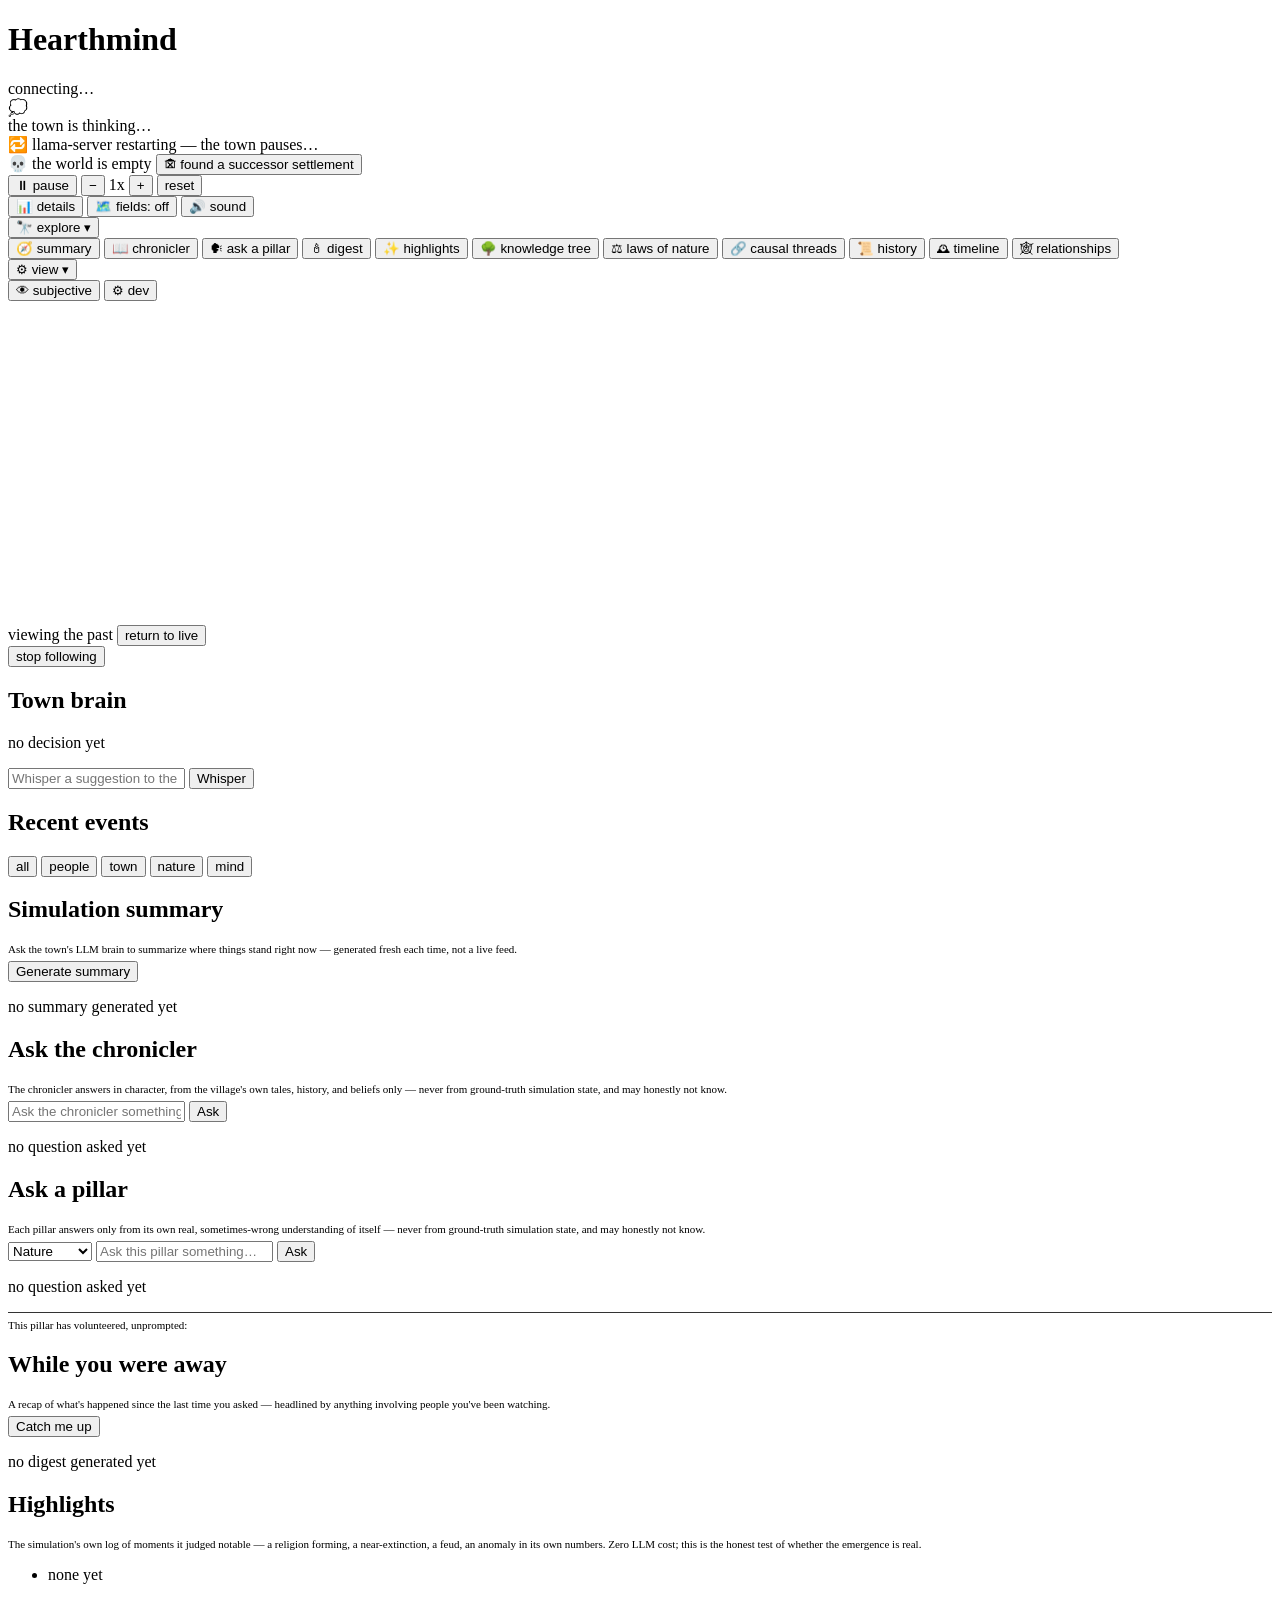
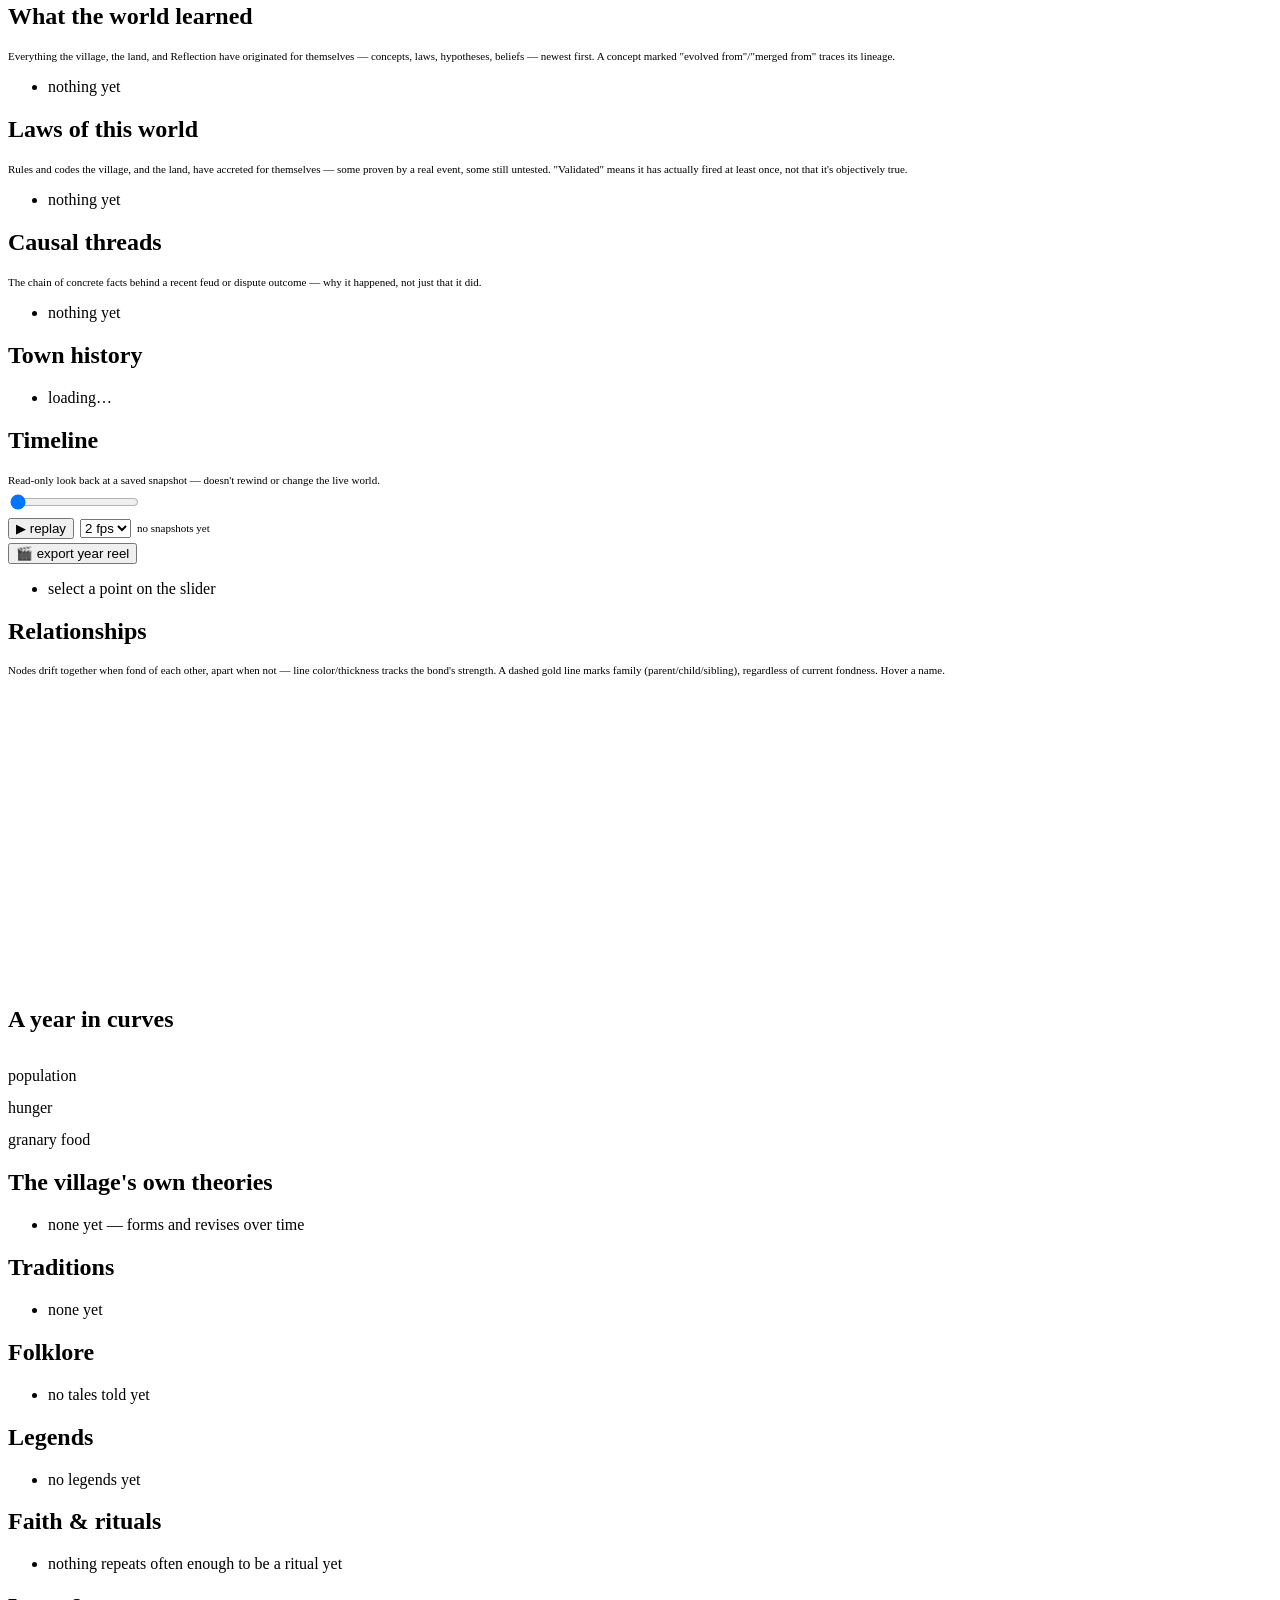
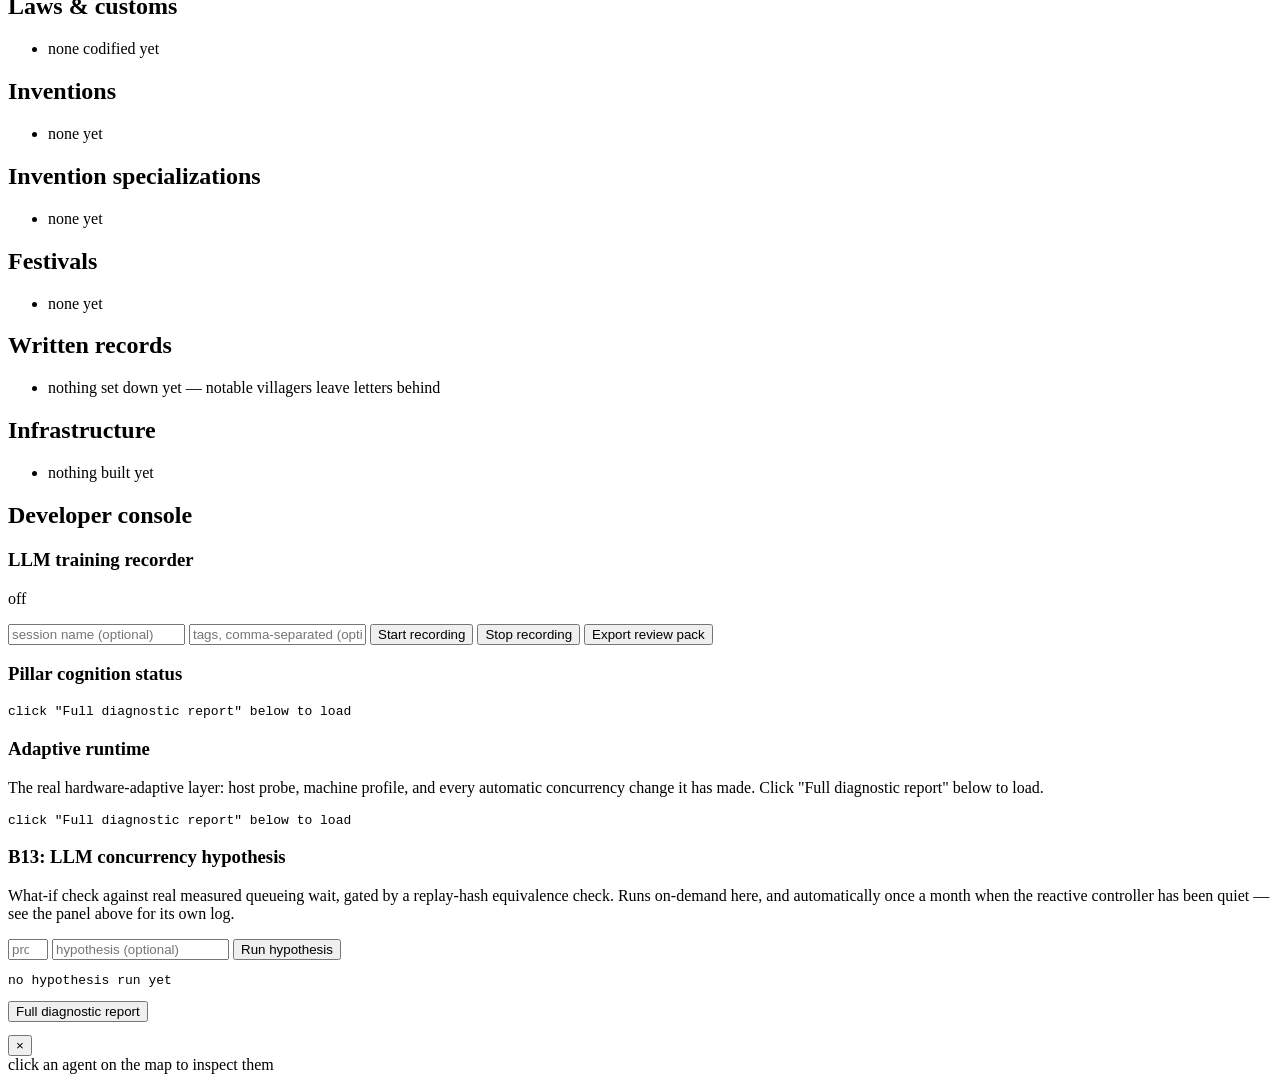
==== hearthmind/interface/static/index.html @ a2138126 "Adaptive Runtime: automatic hypothesis cadence + a real dev-console panel (v1.34.213) Gives Hypothes" ====
<!doctype html>
<html lang="en">
<head>
  <meta charset="utf-8" />
  <title>Hearthmind</title>
  <link rel="stylesheet" href="/static/style.css" />
</head>
<body>
  <header>
    <!-- Two explicit rows (see .header-info/.header-controls): a live
         report caught the header's buttons visibly jumping position
         whenever variable-length text nearby (the weather/wind clause
         in #clock-line, chiefly) changed width — everything used to
         share one flex-wrap flow, so a longer/shorter stat line
         reshuffled where every button after it landed. Text and
         controls are now two independent wrap contexts stacked
         vertically, so a stat's width can never move a button. -->
    <div class="header-info">
      <h1 id="settlement-name">Hearthmind</h1>
      <div id="clock-line" class="muted">connecting…</div>
      <div id="founding-scenario" class="muted hidden"></div>
      <div id="musing-line" class="muted hidden" title="Vision item 3.4, &quot;the world talks to you&quot; — Hearthmind's own reflective intelligence, musing once a day.">💭 <span id="musing-text"></span></div>
      <div id="consciousness-indicator" class="consciousness-indicator hidden" title="The town's LLM-driven minds are behind — ticking has slowed or paused so their decisions land as genuine reasoning instead of being dropped.">
        <span class="consciousness-dot"></span>
        <span id="consciousness-label">the town is thinking…</span>
      </div>
      <div id="llama-restart-indicator" class="consciousness-indicator consciousness-paused hidden" title="llama-server is being restarted to reclaim memory (LLAMA_RESTART_HOURS) — the simulation pauses until it answers again.">
        <span class="consciousness-dot"></span>
        <span>🔁 llama-server restarting — the town pauses…</span>
      </div>
      <div id="extinction-banner" class="consciousness-indicator consciousness-paused hidden" title="The population has fallen to zero. Terrain, roads, ruins, and records all remain — a new people may settle amid them.">
        <span class="consciousness-dot"></span>
        <span>💀 the world is empty</span>
        <button id="found-successor-btn">🏚 found a successor settlement</button>
      </div>
    </div>

    <div class="header-controls">
      <div id="sim-speed-controls" class="sim-speed-controls">
        <button id="sim-pause-toggle" title="Pause/resume the simulation">⏸ pause</button>
        <button id="sim-speed-down" title="Halve simulation speed">−</button>
        <span id="sim-speed-label" class="muted">1x</span>
        <button id="sim-speed-up" title="Double simulation speed">+</button>
        <button id="sim-speed-reset" title="Reset to default speed">reset</button>
      </div>
      <button id="details-toggle" class="dev-toggle" title="Raw stats, culture, and infrastructure detail">📊 details</button>
      <button id="field-overlay-toggle" class="dev-toggle" title="Cycle a live map heatmap: off / soil moisture / soil fertility / population density — real continuous fields the simulation actually maintains, not just numbers in a panel">🗺️ fields: off</button>
      <button id="ambient-audio-toggle" class="dev-toggle" title="Generative ambience keyed to weather, daylight, and the town's hidden state — off by default, click to hear it">🔊 sound</button>

      <div class="header-menu" id="explore-menu">
        <button class="dev-toggle header-menu-trigger" id="explore-menu-trigger" title="Ways to look into the town's story, past, and people">🔭 explore ▾</button>
        <div class="header-menu-list hidden" id="explore-menu-list">
          <button id="summary-toggle" class="dev-toggle" title="LLM-generated summary of the simulation, on demand">🧭 summary</button>
          <button id="chronicler-toggle" class="dev-toggle" title="Ask the village chronicler a question, in character">📖 chronicler</button>
          <button id="pillar-chat-toggle" class="dev-toggle" title="Ask any of the five cognitive pillars what it believes, fears, or plans">🗣 ask a pillar</button>
          <button id="digest-toggle" class="dev-toggle" title="A recap of what happened since you last looked">🕯 digest</button>
          <button id="highlights-toggle" class="dev-toggle" title="The simulation's own log of its most notable emergent moments">✨ highlights</button>
          <button id="knowledge-tree-toggle" class="dev-toggle" title="Everything the world has originated for itself — concepts, laws, hypotheses, beliefs — with lineage">🌳 knowledge tree</button>
          <button id="laws-toggle" class="dev-toggle" title="The world's own discovered laws — some validated by real events, some still untested">⚖ laws of nature</button>
          <button id="causal-threads-toggle" class="dev-toggle" title="Click a feud, see the chain that made it">🔗 causal threads</button>
          <button id="history-toggle" class="dev-toggle" title="Summarized town history">📜 history</button>
          <button id="timeline-toggle" class="dev-toggle" title="Scrub through past snapshots">🕰 timeline</button>
          <button id="relationship-toggle" class="dev-toggle" title="Interactive relationship graph">🕸 relationships</button>
        </div>
      </div>

      <div class="header-menu" id="view-menu">
        <button class="dev-toggle header-menu-trigger" id="view-menu-trigger" title="Display and developer options">⚙ view ▾</button>
        <div class="header-menu-list hidden" id="view-menu-list">
          <button id="subjective-map-toggle" class="dev-toggle" title="View the map through the village's own eyes — folk names, reputation, folklore">👁 subjective</button>
          <button id="dev-toggle" class="dev-toggle" title="Developer console: raw diagnostics/telemetry">⚙ dev</button>
        </div>
      </div>
    </div>
  </header>

  <main>
    <section id="map-panel">
      <canvas id="map-canvas"></canvas>
      <canvas id="field-canvas"></canvas>
      <canvas id="weather-canvas"></canvas>
      <div id="season-vignette"></div>
      <div id="tooltip" class="tooltip hidden"></div>
      <ul id="consequences-strip" class="hidden"></ul>
      <canvas id="minimap" width="150" height="150" title="Click to jump; scroll the map to zoom, drag to pan"></canvas>
      <div id="field-legend" class="hidden">
        <div id="field-legend-title"></div>
        <div id="field-legend-bar"></div>
        <div id="field-legend-labels">
          <span id="field-legend-min"></span>
          <span id="field-legend-max"></span>
        </div>
        <div id="field-legend-peak" class="hidden"></div>
        <div id="field-legend-threshold" class="hidden"></div>
      </div>
      <div id="ghost-banner" class="hidden">
        <span id="ghost-banner-label">viewing the past</span>
        <button id="ghost-return">return to live</button>
      </div>
      <div id="follow-banner" class="hidden">
        <span id="follow-banner-label"></span>
        <button id="follow-stop">stop following</button>
      </div>
    </section>

    <aside id="sidebar">
      <!-- Primary, always-on: the two panels the Observatory UI direction names
           explicitly for "understanding the world" — everything else (raw
           stats, culture lists, infrastructure detail) lives behind the
           "📊 details" toggle below, reachable but not the first thing shown. -->
      <div class="panel">
        <h2>Town brain</h2>
        <div id="town-brain-priority" class="muted">no decision yet</div>
        <div id="narrative-theme" class="muted hidden"></div>
        <div id="settlement-lexicon" class="muted hidden"></div>
        <ul id="town-brain-monologue" class="muted hidden"></ul>
        <form id="whisper-form">
          <input id="whisper-input" type="text" maxlength="200" placeholder="Whisper a suggestion to the village…" />
          <button type="submit">Whisper</button>
        </form>
        <span id="whisper-status" class="muted"></span>
        <div id="pending-whispers" class="muted hidden"></div>
      </div>

      <div class="panel" id="subjective-summary-panel" style="display:none;">
        <h2 id="subjective-summary-title">The village's own view</h2>
        <div id="subjective-belief-digest" class="muted"></div>
        <div id="subjective-culture-digest" class="muted"></div>
        <div id="subjective-place-names" class="muted"></div>
      </div>

      <div class="panel">
        <h2>Recent events</h2>
        <div id="event-filter-chips">
          <button class="event-chip active" data-group="all">all</button>
          <button class="event-chip" data-group="people">people</button>
          <button class="event-chip" data-group="town">town</button>
          <button class="event-chip" data-group="nature">nature</button>
          <button class="event-chip" data-group="mind">mind</button>
        </div>
        <ul id="event-log"></ul>
      </div>

      <div class="panel hidden" id="summary-panel">
        <h2>Simulation summary</h2>
        <div class="muted" style="font-size:11px; margin-bottom:6px;">
          Ask the town's LLM brain to summarize where things stand right now — generated fresh each time, not a live feed.
        </div>
        <button id="summary-generate">Generate summary</button>
        <span id="summary-status" class="muted"></span>
        <p id="summary-text" class="muted">no summary generated yet</p>
      </div>

      <div class="panel hidden" id="chronicler-panel">
        <h2>Ask the chronicler</h2>
        <div class="muted" style="font-size:11px; margin-bottom:6px;">
          The chronicler answers in character, from the village's own tales, history, and beliefs only — never
          from ground-truth simulation state, and may honestly not know.
        </div>
        <form id="chronicler-form">
          <input id="chronicler-input" type="text" maxlength="300" placeholder="Ask the chronicler something…" />
          <button type="submit">Ask</button>
        </form>
        <span id="chronicler-status" class="muted"></span>
        <p id="chronicler-question-echo" class="muted hidden"></p>
        <p id="chronicler-answer" class="muted">no question asked yet</p>
      </div>

      <div class="panel hidden" id="pillar-chat-panel">
        <h2>Ask a pillar</h2>
        <div class="muted" style="font-size:11px; margin-bottom:6px;">
          Each pillar answers only from its own real, sometimes-wrong understanding of itself — never from
          ground-truth simulation state, and may honestly not know.
        </div>
        <form id="pillar-chat-form">
          <select id="pillar-chat-select">
            <option value="nature">Nature</option>
            <option value="village">Village</option>
            <option value="humans">Humans</option>
            <option value="innovation">Innovation</option>
            <option value="reflection">Reflection</option>
          </select>
          <input id="pillar-chat-input" type="text" maxlength="300" placeholder="Ask this pillar something…" />
          <button type="submit">Ask</button>
        </form>
        <span id="pillar-chat-status" class="muted"></span>
        <p id="pillar-chat-question-echo" class="muted hidden"></p>
        <p id="pillar-chat-answer" class="muted">no question asked yet</p>
        <div id="pillar-chat-initiated" class="hidden" style="margin-top:8px; border-top:1px solid var(--border, #333); padding-top:6px;">
          <div class="muted" style="font-size:11px;">This pillar has volunteered, unprompted:</div>
          <p id="pillar-chat-initiated-text" class="muted"></p>
        </div>
      </div>

      <div class="panel hidden" id="digest-panel">
        <h2>While you were away</h2>
        <div class="muted" style="font-size:11px; margin-bottom:6px;">
          A recap of what's happened since the last time you asked — headlined by anything involving people
          you've been watching.
        </div>
        <button id="digest-generate">Catch me up</button>
        <span id="digest-status" class="muted"></span>
        <p id="digest-text" class="muted">no digest generated yet</p>
        <ul id="digest-highlights" class="muted hidden"></ul>
      </div>

      <div class="panel hidden" id="highlights-panel">
        <h2>Highlights</h2>
        <div class="muted" style="font-size:11px; margin-bottom:6px;">
          The simulation's own log of moments it judged notable — a religion forming, a near-extinction, a
          feud, an anomaly in its own numbers. Zero LLM cost; this is the honest test of whether the
          emergence is real.
        </div>
        <ul id="highlights-list" class="muted"><li>none yet</li></ul>
      </div>

      <div class="panel hidden" id="knowledge-tree-panel">
        <h2>What the world learned</h2>
        <div class="muted" style="font-size:11px; margin-bottom:6px;">
          Everything the village, the land, and Reflection have originated for themselves — concepts, laws,
          hypotheses, beliefs — newest first. A concept marked "evolved from"/"merged from" traces its lineage.
        </div>
        <ul id="knowledge-tree-list" class="muted"><li>nothing yet</li></ul>
      </div>

      <div class="panel hidden" id="laws-panel">
        <h2>Laws of this world</h2>
        <div class="muted" style="font-size:11px; margin-bottom:6px;">
          Rules and codes the village, and the land, have accreted for themselves — some proven by a real
          event, some still untested. "Validated" means it has actually fired at least once, not that it's
          objectively true.
        </div>
        <ul id="laws-list" class="muted"><li>nothing yet</li></ul>
      </div>

      <div class="panel hidden" id="causal-threads-panel">
        <h2>Causal threads</h2>
        <div class="muted" style="font-size:11px; margin-bottom:6px;">
          The chain of concrete facts behind a recent feud or dispute outcome — why it happened, not just
          that it did.
        </div>
        <ul id="causal-threads-list" class="muted"><li>nothing yet</li></ul>
      </div>

      <div class="panel hidden" id="history-panel">
        <h2>Town history</h2>
        <ul id="history-list" class="muted"><li>loading…</li></ul>
      </div>

      <div class="panel hidden" id="timeline-panel">
        <h2>Timeline</h2>
        <div class="muted" style="font-size:11px; margin-bottom:6px;">
          Read-only look back at a saved snapshot — doesn't rewind or change the live world.
        </div>
        <input type="range" id="timeline-slider" min="0" max="0" value="0" step="1" />
        <div style="display:flex; align-items:center; gap:6px; margin:4px 0;">
          <button id="timeline-play" class="dev-toggle" title="Play the saved snapshots in order — the map replays the world's real past">▶ replay</button>
          <select id="timeline-speed" title="Replay speed (snapshots per second)">
            <option value="1">1 fps</option>
            <option value="2" selected>2 fps</option>
            <option value="4">4 fps</option>
          </select>
          <div id="timeline-label" class="muted" style="font-size:11px;">no snapshots yet</div>
        </div>
        <div style="display:flex; align-items:center; gap:6px; margin:4px 0;">
          <button id="timeline-export" class="dev-toggle" title="Record the replay from here to the end as a downloadable video">🎬 export year reel</button>
          <span id="timeline-export-status" class="muted" style="font-size:11px;"></span>
        </div>
        <ul id="timeline-summary" class="muted"><li>select a point on the slider</li></ul>
      </div>

      <div class="panel hidden" id="relationship-panel">
        <h2>Relationships</h2>
        <div class="muted" style="font-size:11px; margin-bottom:6px;">
          Nodes drift together when fond of each other, apart when not — line color/thickness tracks the bond's strength. A dashed gold line marks family (parent/child/sibling), regardless of current fondness. Hover a name.
        </div>
        <div id="relationship-graph-wrap">
          <canvas id="relationship-canvas" width="360" height="300"></canvas>
          <div id="relationship-tooltip" class="tooltip hidden"></div>
        </div>
      </div>

      <div id="details-panel" class="hidden">
        <div class="panel" id="sparkline-panel">
          <h2>A year in curves</h2>
          <div class="sparkline-row"><span class="sparkline-label">population</span><canvas class="sparkline" id="spark-population" width="180" height="28"></canvas><span class="sparkline-value" id="spark-population-value"></span></div>
          <div class="sparkline-row"><span class="sparkline-label">hunger</span><canvas class="sparkline" id="spark-hunger" width="180" height="28"></canvas><span class="sparkline-value" id="spark-hunger-value"></span></div>
          <div class="sparkline-row"><span class="sparkline-label">granary food</span><canvas class="sparkline" id="spark-granary" width="180" height="28"></canvas><span class="sparkline-value" id="spark-granary-value"></span></div>
        </div>

        <div id="settlement-chips" class="hidden"></div>

        <div class="stat-grid" id="stat-grid"></div>
        <div id="stat-tooltip" class="tooltip hidden"></div>

        <div class="panel">
          <h2>The village's own theories</h2>
          <div id="belief-digest" class="muted hidden"></div>
          <ul id="beliefs-list" class="muted">
            <li>none yet — forms and revises over time</li>
          </ul>
        </div>

        <div class="panel">
          <h2>Traditions</h2>
          <div id="culture-digest" class="muted hidden"></div>
          <ul id="traditions-list" class="muted">
            <li>none yet</li>
          </ul>
        </div>

        <div class="panel">
          <h2>Folklore</h2>
          <ul id="folklore-list" class="muted">
            <li>no tales told yet</li>
          </ul>
        </div>

        <div class="panel">
          <h2>Legends</h2>
          <ul id="legends-list" class="muted">
            <li>no legends yet</li>
          </ul>
        </div>

        <div class="panel">
          <h2>Faith &amp; rituals</h2>
          <div id="religion-summary" class="muted"></div>
          <ul id="rituals-list" class="muted">
            <li>nothing repeats often enough to be a ritual yet</li>
          </ul>
        </div>

        <div class="panel">
          <h2>Laws &amp; customs</h2>
          <ul id="laws-list" class="muted">
            <li>none codified yet</li>
          </ul>
        </div>

        <div class="panel">
          <h2>Inventions</h2>
          <ul id="inventions-list" class="muted">
            <li>none yet</li>
          </ul>
        </div>

        <div class="panel">
          <h2>Invention specializations</h2>
          <ul id="invention-specializations" class="muted">
            <li>none yet</li>
          </ul>
        </div>

        <div class="panel">
          <h2>Festivals</h2>
          <ul id="festivals-list" class="muted">
            <li>none yet</li>
          </ul>
        </div>

        <div class="panel">
          <h2>Written records</h2>
          <ul id="records-list" class="muted">
            <li>nothing set down yet — notable villagers leave letters behind</li>
          </ul>
        </div>

        <div class="panel">
          <h2>Infrastructure</h2>
          <ul id="infrastructure-list" class="muted">
            <li>nothing built yet</li>
          </ul>
        </div>
      </div>

      <div class="panel hidden" id="dev-console">
        <h2>Developer console</h2>

        <div id="recorder-panel">
          <h3>LLM training recorder</h3>
          <p class="muted" id="recorder-status">off</p>
          <div id="recorder-controls">
            <input id="recorder-session-name" type="text" placeholder="session name (optional)" />
            <input id="recorder-session-tags" type="text" placeholder="tags, comma-separated (optional)" />
            <button id="recorder-start-btn">Start recording</button>
            <button id="recorder-stop-btn">Stop recording</button>
            <button id="recorder-export-btn">Export review pack</button>
          </div>
        </div>

        <div id="pillar-cognition-panel">
          <h3>Pillar cognition status</h3>
          <pre id="pillar-cognition-content" class="muted">click "Full diagnostic report" below to load</pre>
        </div>

        <div id="adaptive-runtime-panel">
          <h3>Adaptive runtime</h3>
          <p class="muted">The real hardware-adaptive layer: host probe, machine profile, and every automatic concurrency change it has made. Click "Full diagnostic report" below to load.</p>
          <pre id="adaptive-runtime-content" class="muted">click "Full diagnostic report" below to load</pre>
        </div>

        <div id="concurrency-hypothesis-panel">
          <h3>B13: LLM concurrency hypothesis</h3>
          <p class="muted">What-if check against real measured queueing wait, gated by a replay-hash equivalence check. Runs on-demand here, and automatically once a month when the reactive controller has been quiet — see the panel above for its own log.</p>
          <div id="concurrency-hypothesis-controls">
            <input id="concurrency-hypothesis-value" type="number" min="1" max="8" placeholder="proposed llm_max_concurrent" />
            <input id="concurrency-hypothesis-text" type="text" placeholder="hypothesis (optional)" />
            <button id="concurrency-hypothesis-run-btn">Run hypothesis</button>
          </div>
          <pre id="concurrency-hypothesis-status" class="muted">no hypothesis run yet</pre>
        </div>

        <button id="dev-full-report">Full diagnostic report</button>
        <span id="dev-report-status" class="muted"></span>
        <pre id="dev-console-content"></pre>
      </div>
    </aside>
  </main>

  <div id="npc-inspector-backdrop" class="hidden">
    <div id="npc-inspector">
      <button id="npc-inspector-close" title="Close">&times;</button>
      <div id="npc-inspector-content">click an agent on the map to inspect them</div>
    </div>
  </div>

  <script src="/static/app.js"></script>
</body>
</html>
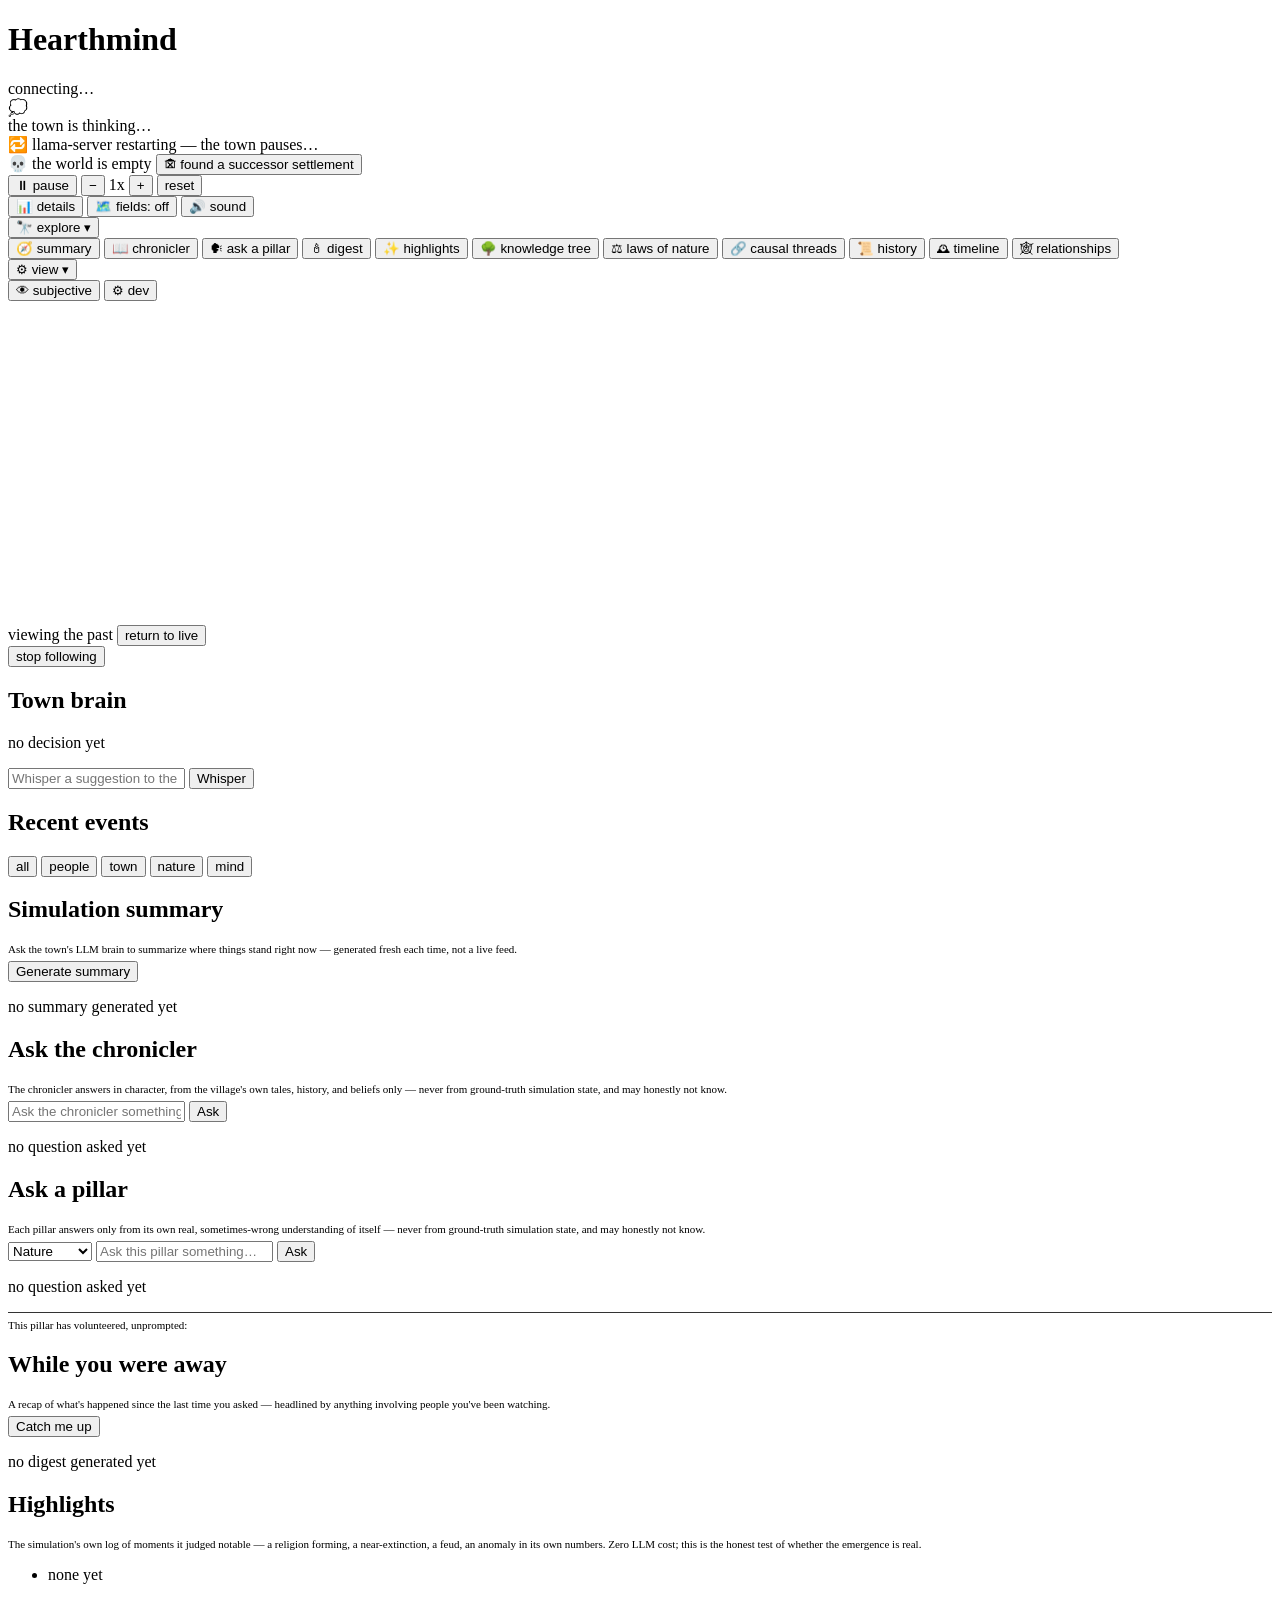
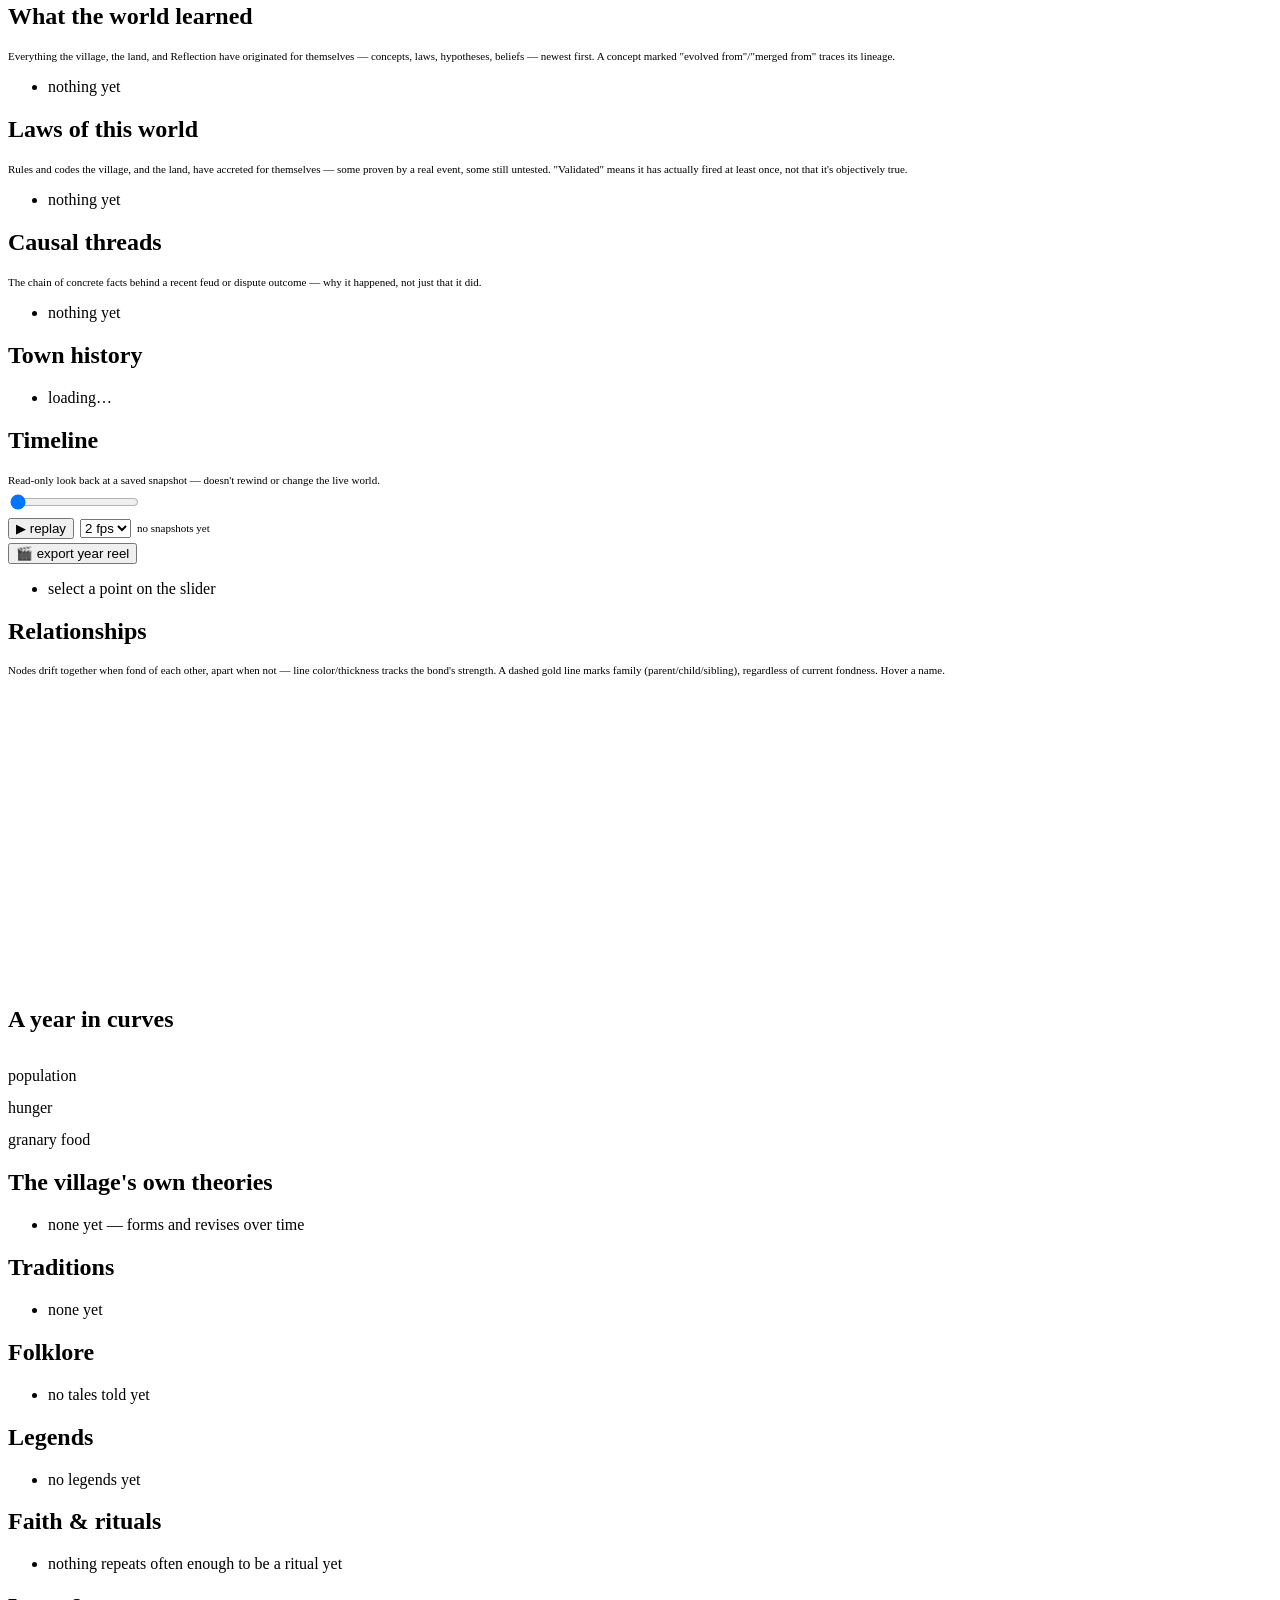
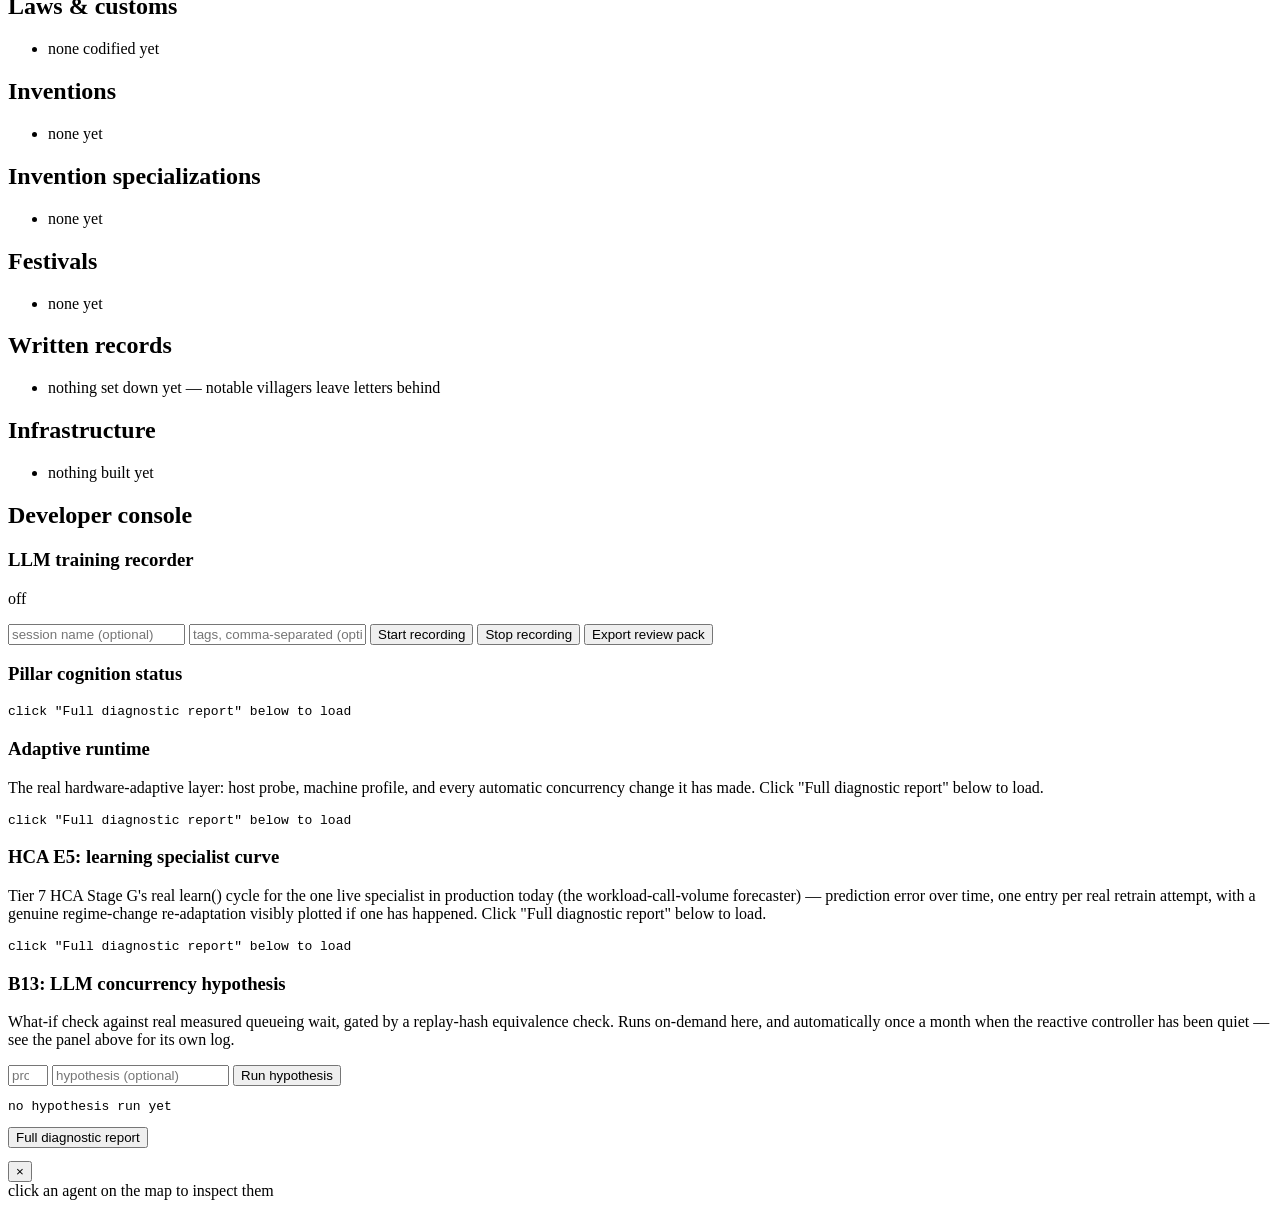
==== commit ef991046: "v1.34.226: B4 coalition formation + E5 learning-curve dev-console panel Tier 7 HCA Stage B's B4: new" ====
--- a/hearthmind/interface/static/index.html
+++ b/hearthmind/interface/static/index.html
@@ -400,6 +400,12 @@
           <pre id="adaptive-runtime-content" class="muted">click "Full diagnostic report" below to load</pre>
         </div>
 
+        <div id="learning-specialist-panel">
+          <h3>HCA E5: learning specialist curve</h3>
+          <p class="muted">Tier 7 HCA Stage G's real learn() cycle for the one live specialist in production today (the workload-call-volume forecaster) — prediction error over time, one entry per real retrain attempt, with a genuine regime-change re-adaptation visibly plotted if one has happened. Click "Full diagnostic report" below to load.</p>
+          <pre id="learning-specialist-content" class="muted">click "Full diagnostic report" below to load</pre>
+        </div>
+
         <div id="concurrency-hypothesis-panel">
           <h3>B13: LLM concurrency hypothesis</h3>
           <p class="muted">What-if check against real measured queueing wait, gated by a replay-hash equivalence check. Runs on-demand here, and automatically once a month when the reactive controller has been quiet — see the panel above for its own log.</p>
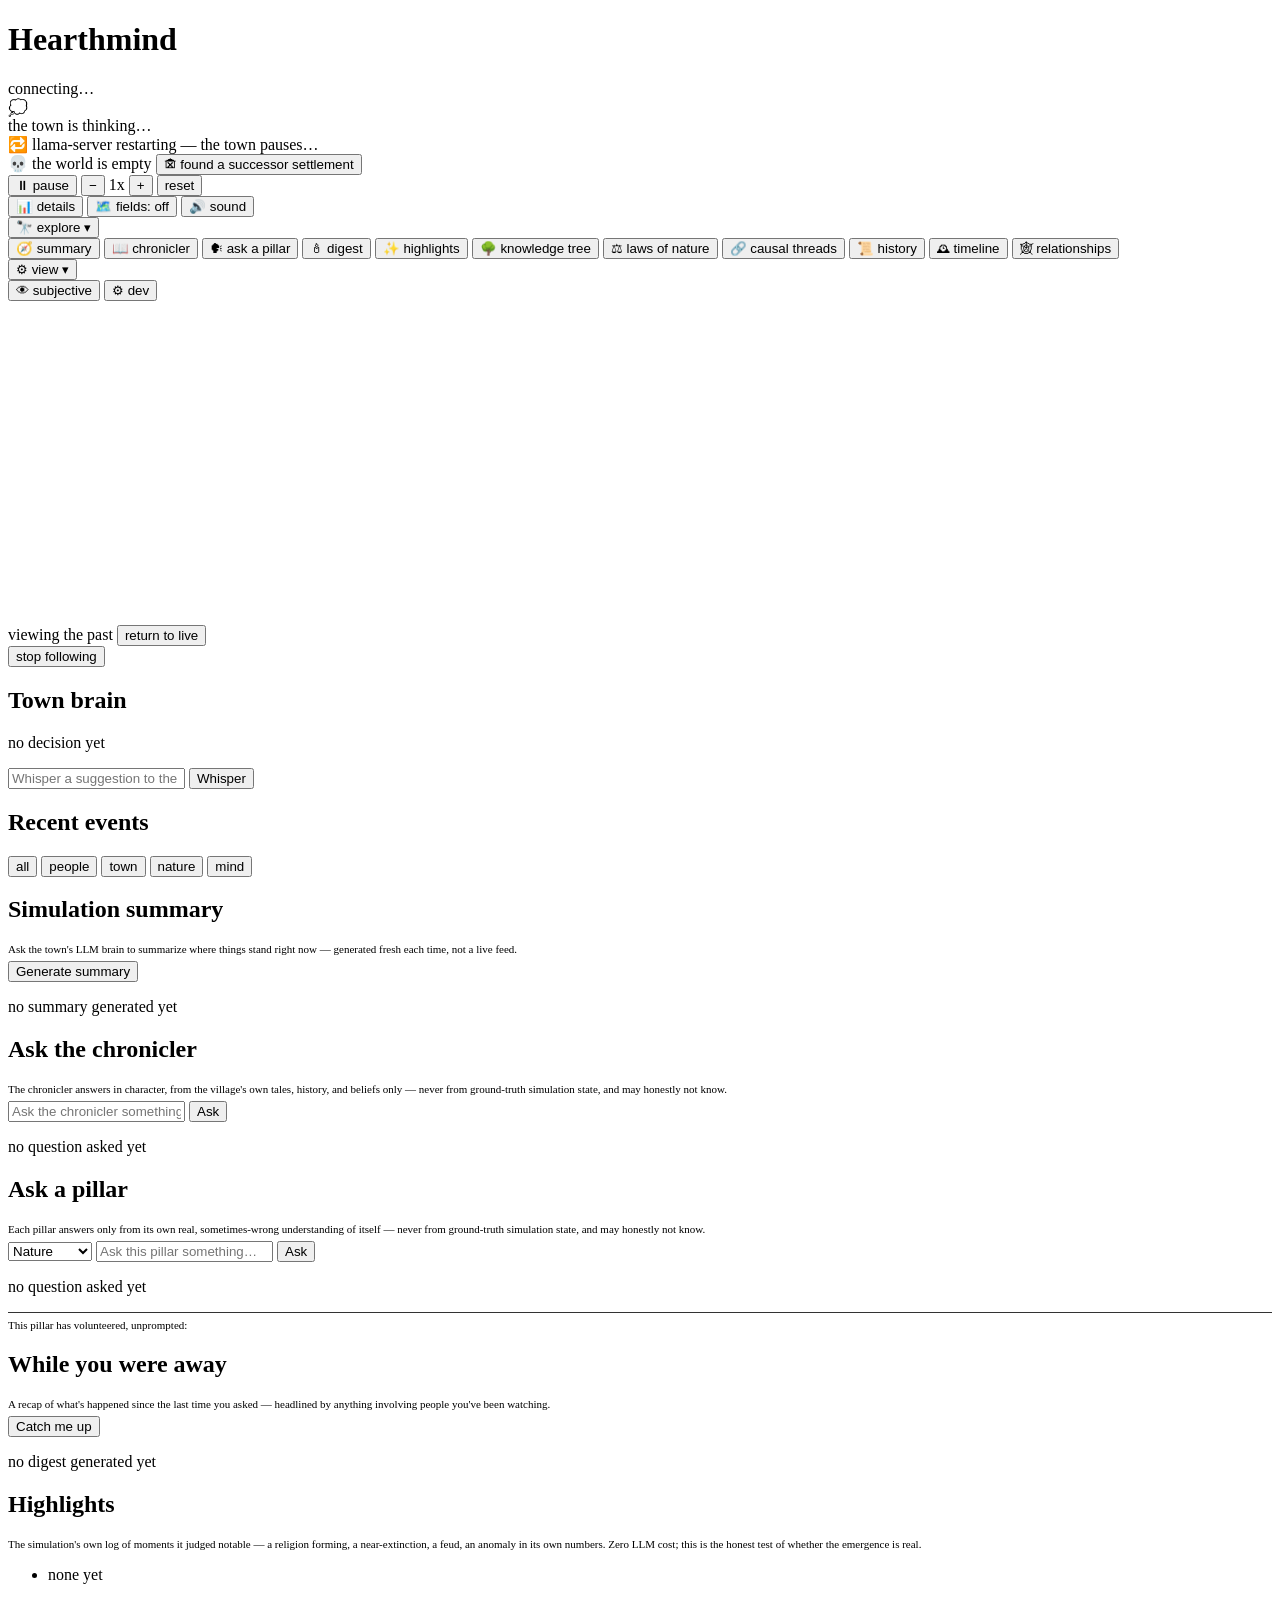
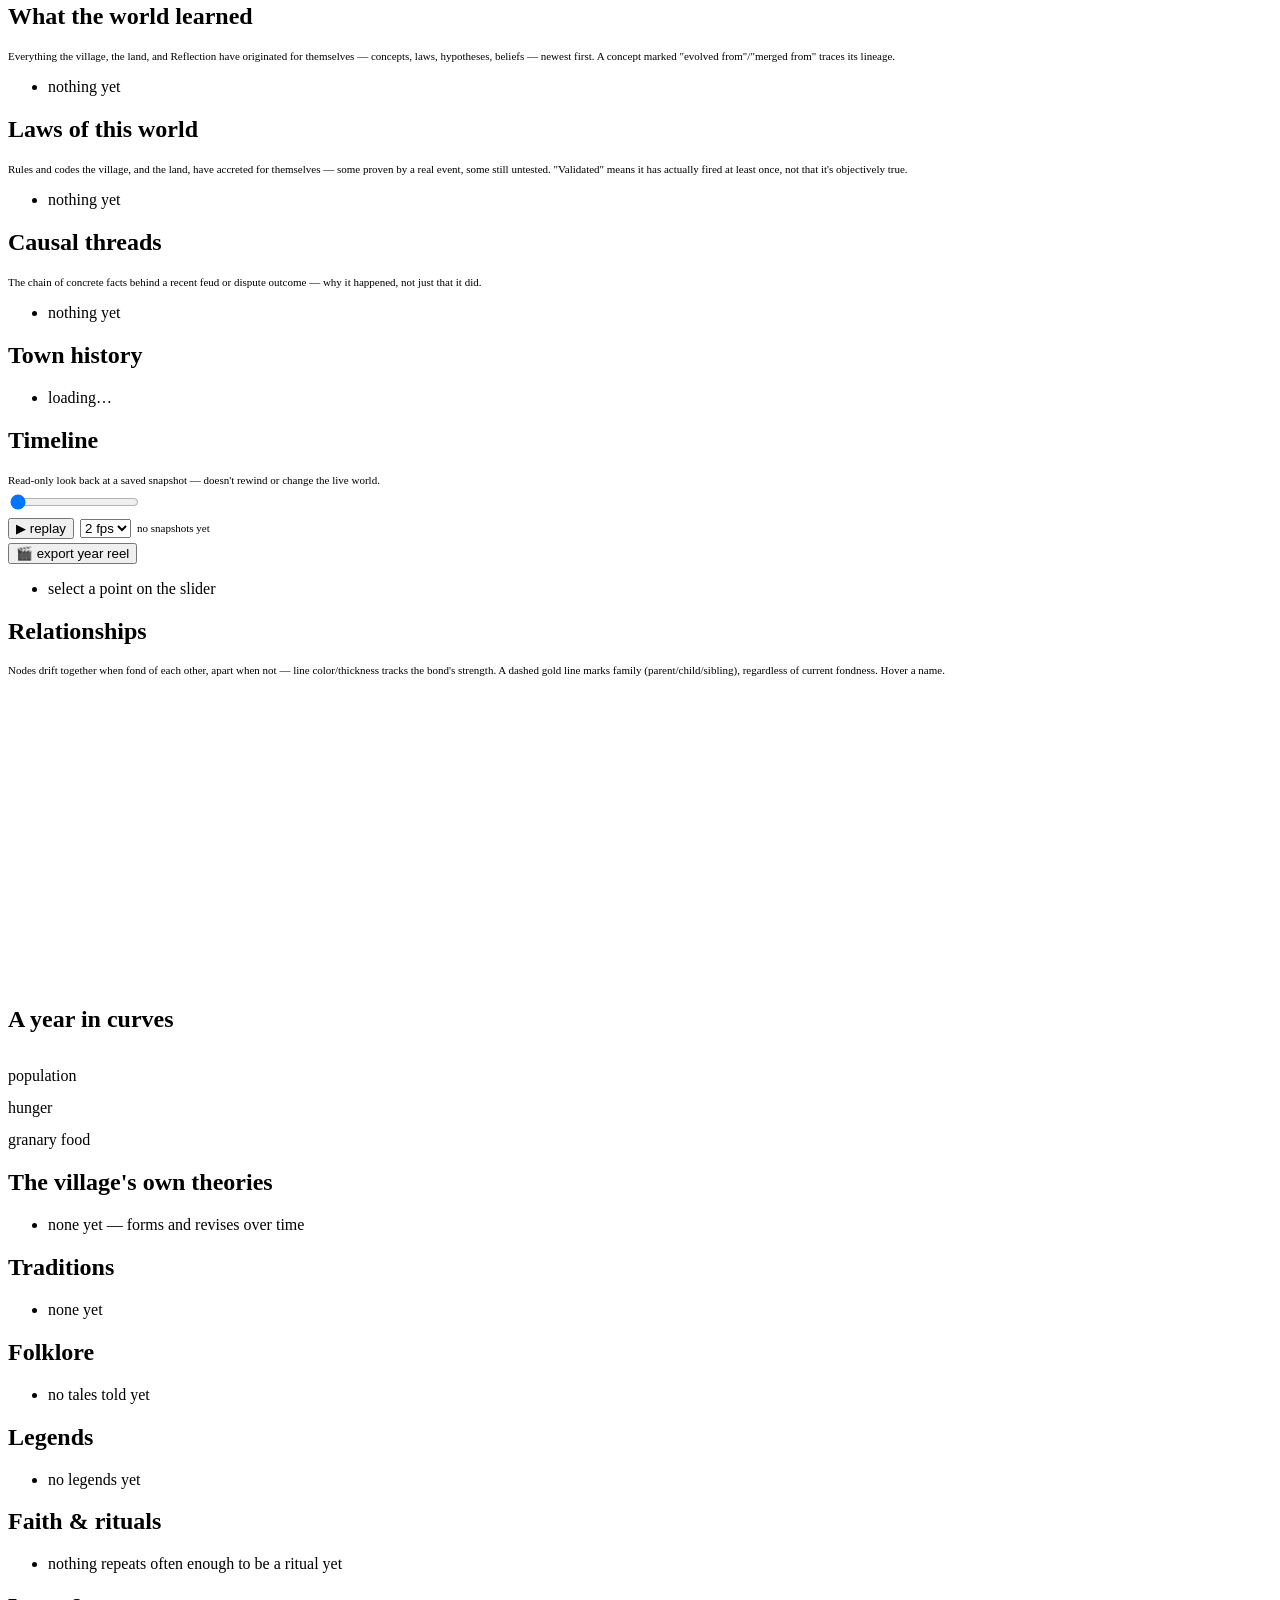
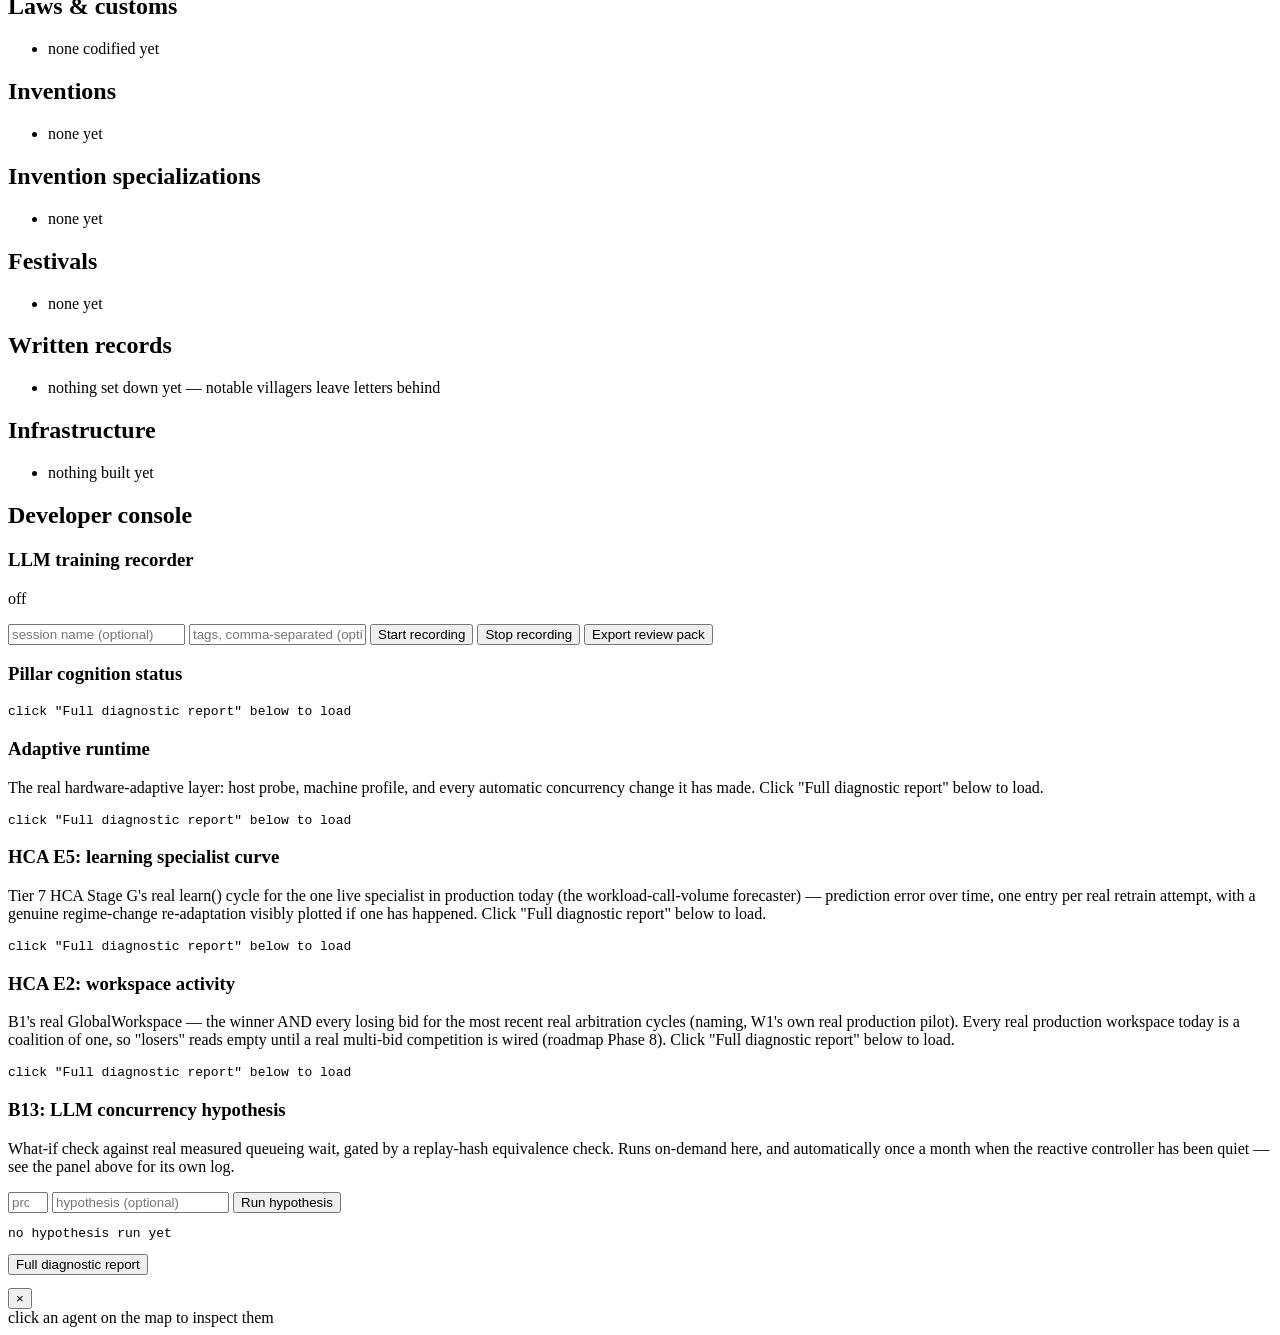
==== commit 5c97fc6a: "Tier 7 HCA Stage E, E2: workspace contents + the losing coalitions panel New hearthmind/cognition/ob" ====
--- a/hearthmind/interface/static/index.html
+++ b/hearthmind/interface/static/index.html
@@ -406,6 +406,12 @@
           <pre id="learning-specialist-content" class="muted">click "Full diagnostic report" below to load</pre>
         </div>
 
+        <div id="workspace-activity-panel">
+          <h3>HCA E2: workspace activity</h3>
+          <p class="muted">B1's real GlobalWorkspace — the winner AND every losing bid for the most recent real arbitration cycles (naming, W1's own real production pilot). Every real production workspace today is a coalition of one, so "losers" reads empty until a real multi-bid competition is wired (roadmap Phase 8). Click "Full diagnostic report" below to load.</p>
+          <pre id="workspace-activity-content" class="muted">click "Full diagnostic report" below to load</pre>
+        </div>
+
         <div id="concurrency-hypothesis-panel">
           <h3>B13: LLM concurrency hypothesis</h3>
           <p class="muted">What-if check against real measured queueing wait, gated by a replay-hash equivalence check. Runs on-demand here, and automatically once a month when the reactive controller has been quiet — see the panel above for its own log.</p>
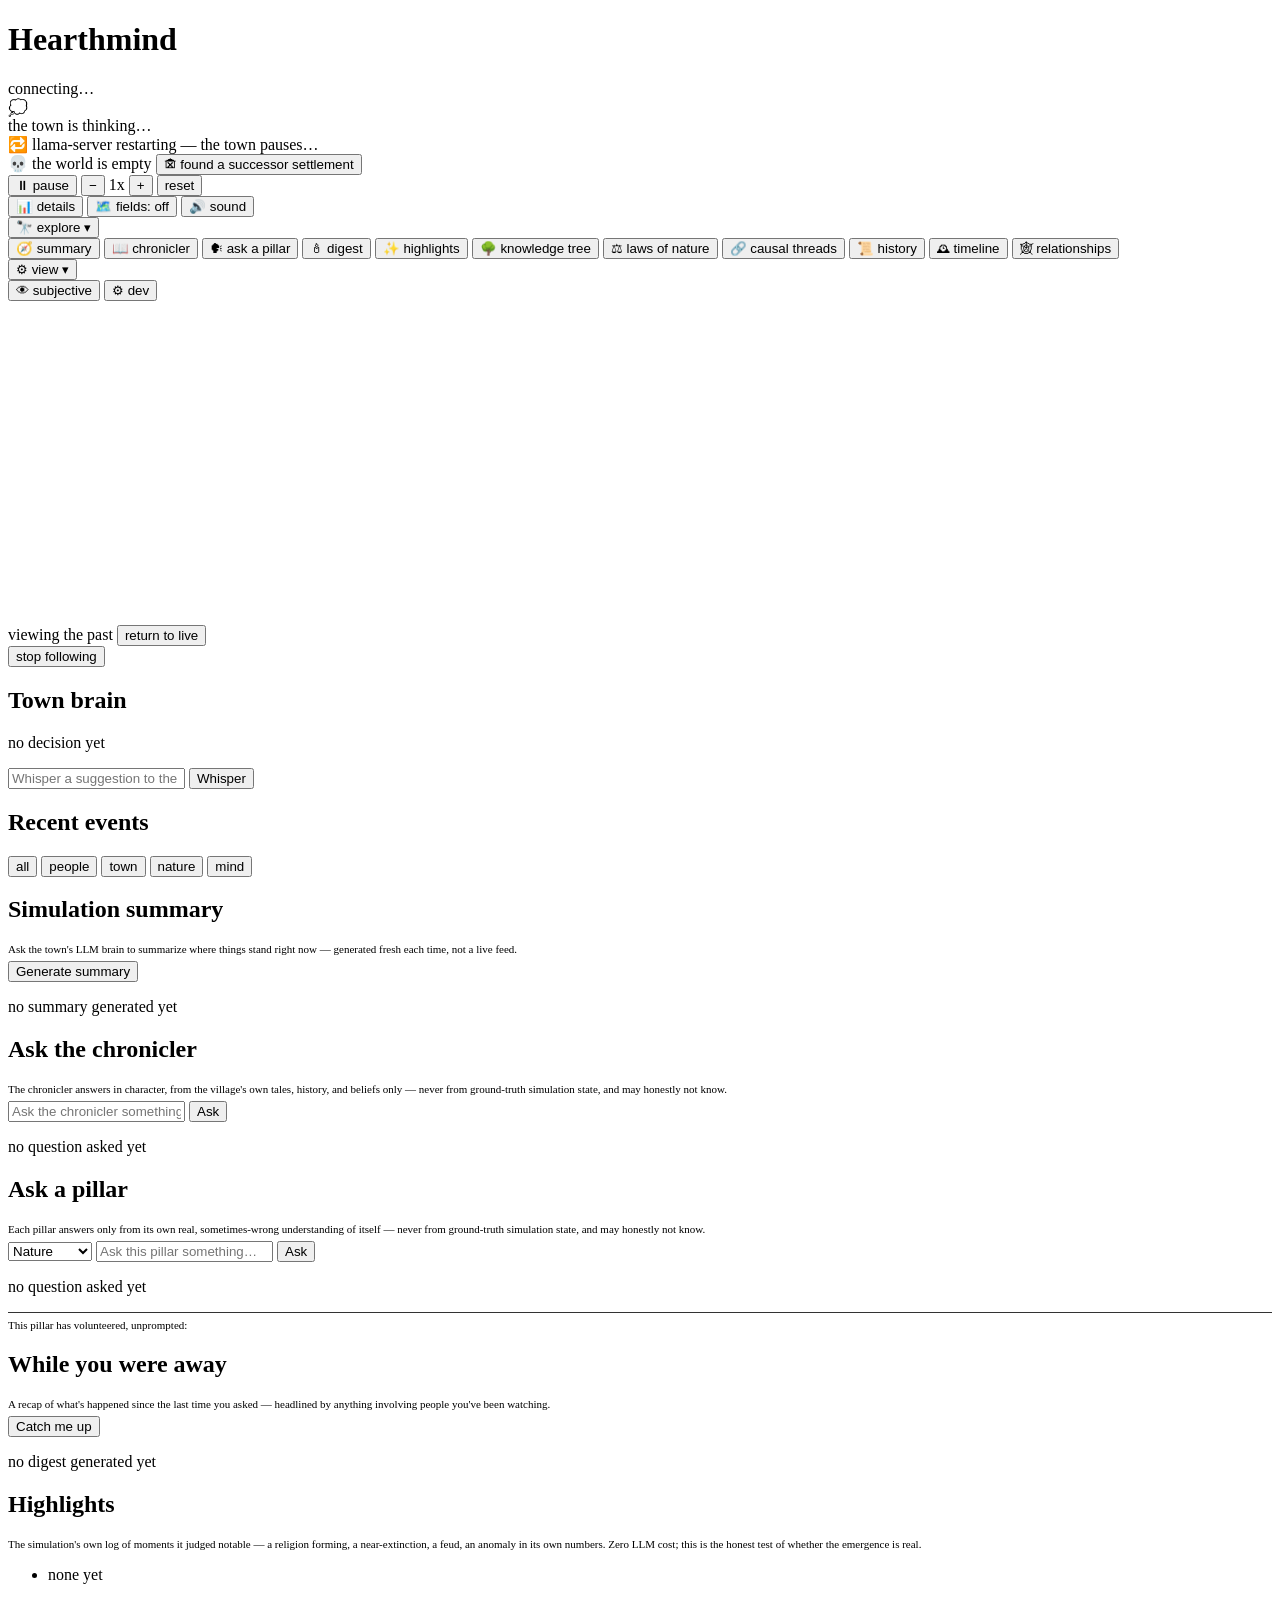
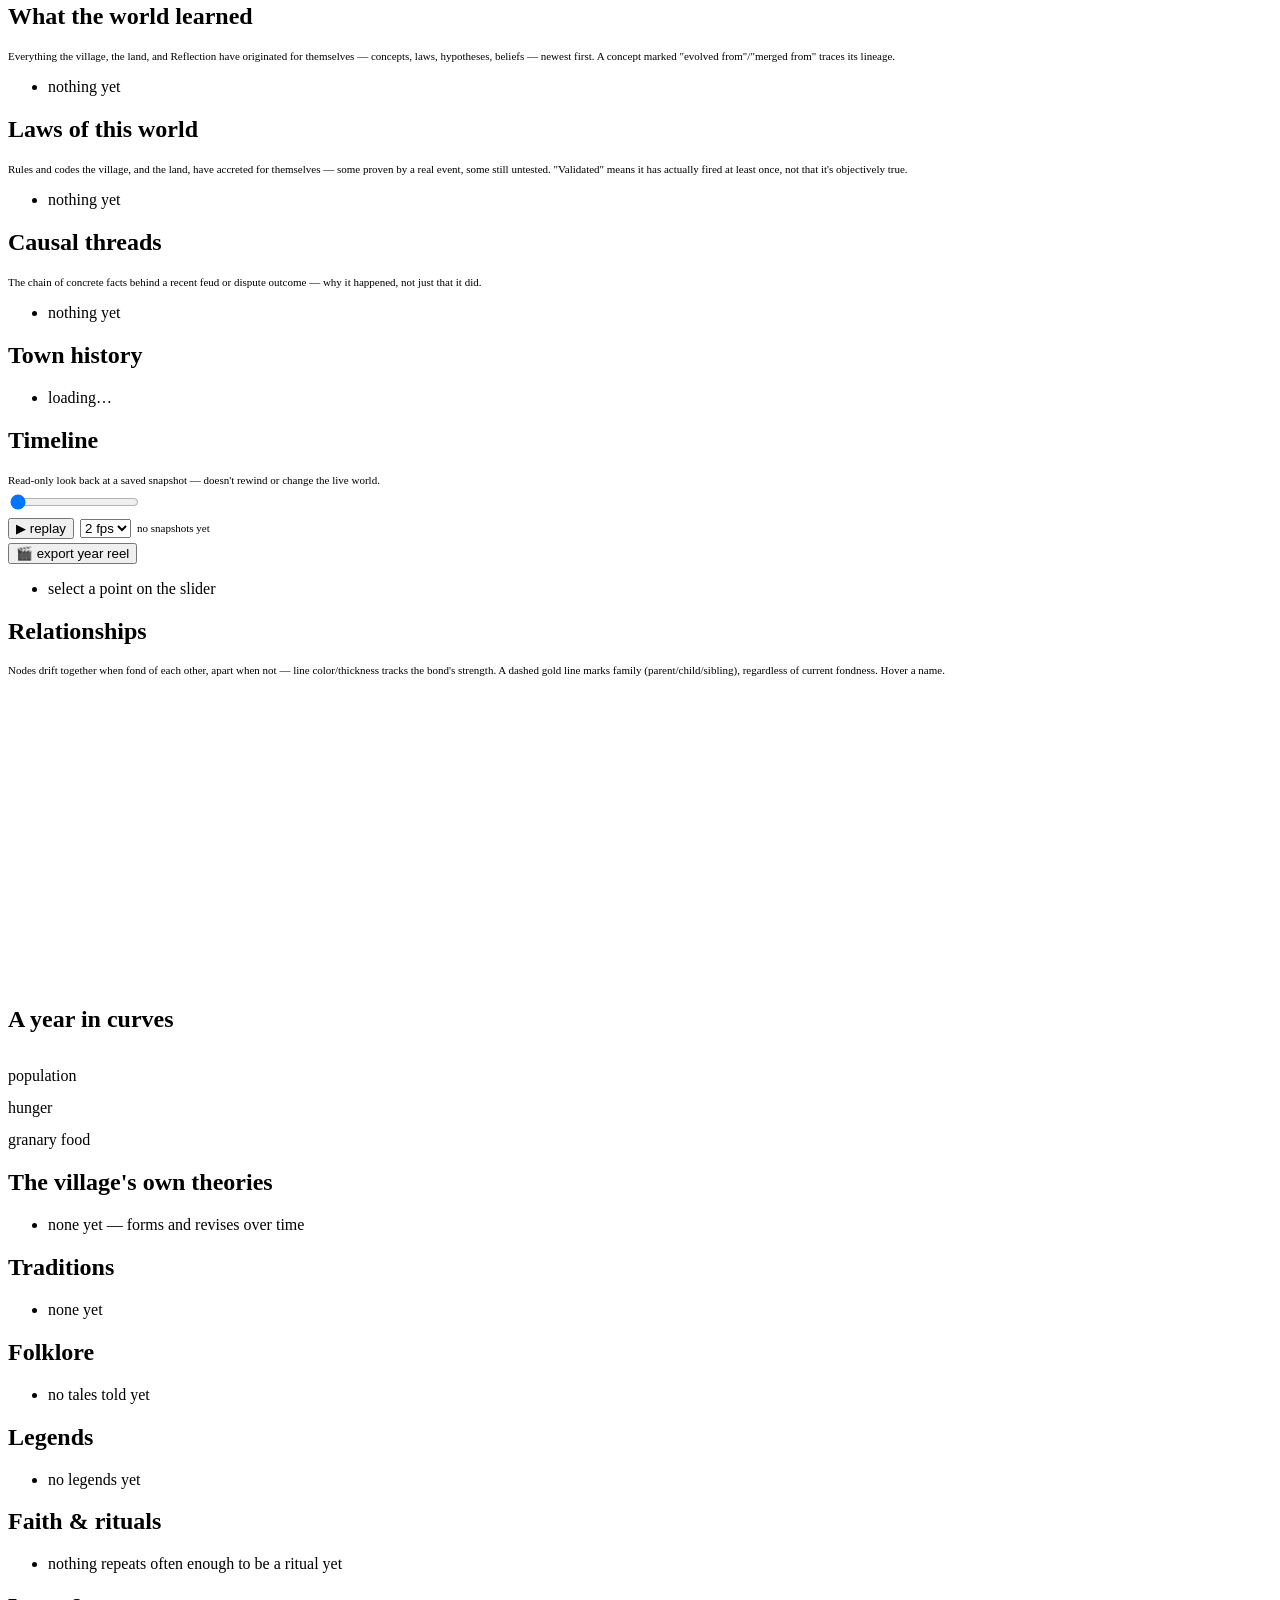
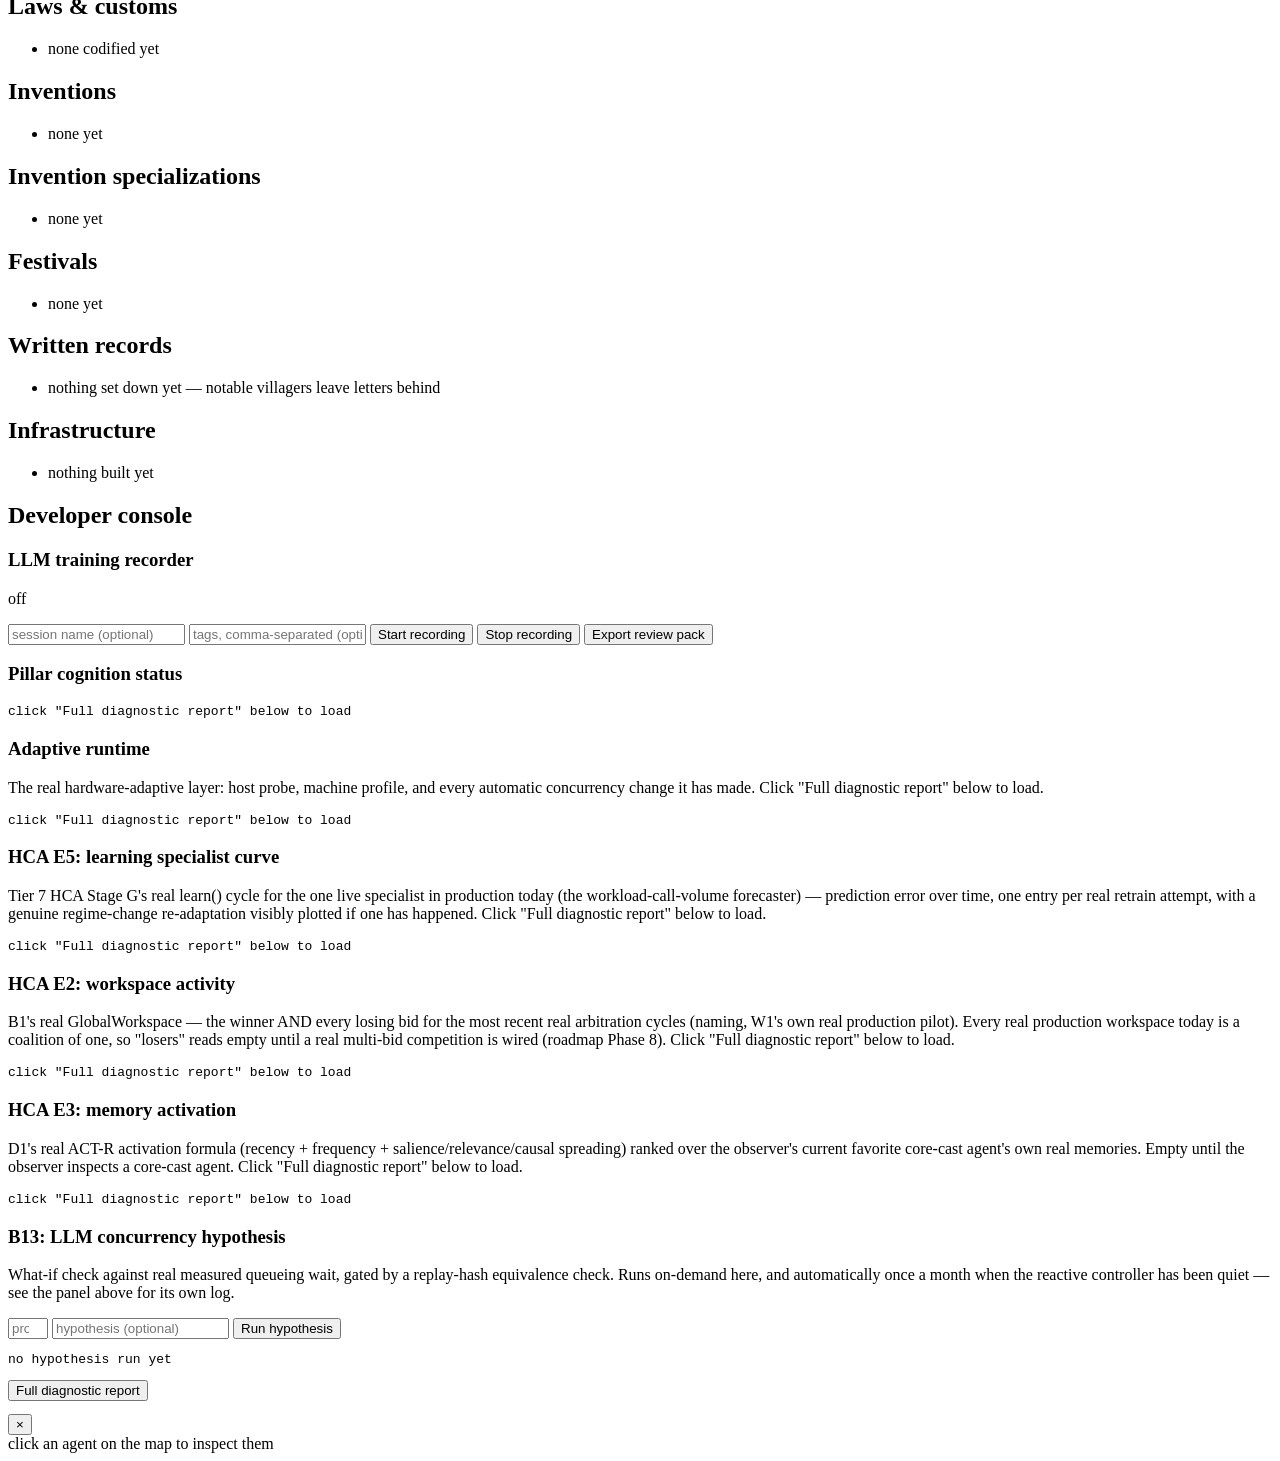
==== commit 80178583: "Tier 7 HCA E3: memory-activation panel (goals half explicitly deferred) D1's real ACT-R activation f" ====
--- a/hearthmind/interface/static/index.html
+++ b/hearthmind/interface/static/index.html
@@ -412,6 +412,12 @@
           <pre id="workspace-activity-content" class="muted">click "Full diagnostic report" below to load</pre>
         </div>
 
+        <div id="memory-activation-panel">
+          <h3>HCA E3: memory activation</h3>
+          <p class="muted">D1's real ACT-R activation formula (recency + frequency + salience/relevance/causal spreading) ranked over the observer's current favorite core-cast agent's own real memories. Empty until the observer inspects a core-cast agent. Click "Full diagnostic report" below to load.</p>
+          <pre id="memory-activation-content" class="muted">click "Full diagnostic report" below to load</pre>
+        </div>
+
         <div id="concurrency-hypothesis-panel">
           <h3>B13: LLM concurrency hypothesis</h3>
           <p class="muted">What-if check against real measured queueing wait, gated by a replay-hash equivalence check. Runs on-demand here, and automatically once a month when the reactive controller has been quiet — see the panel above for its own log.</p>
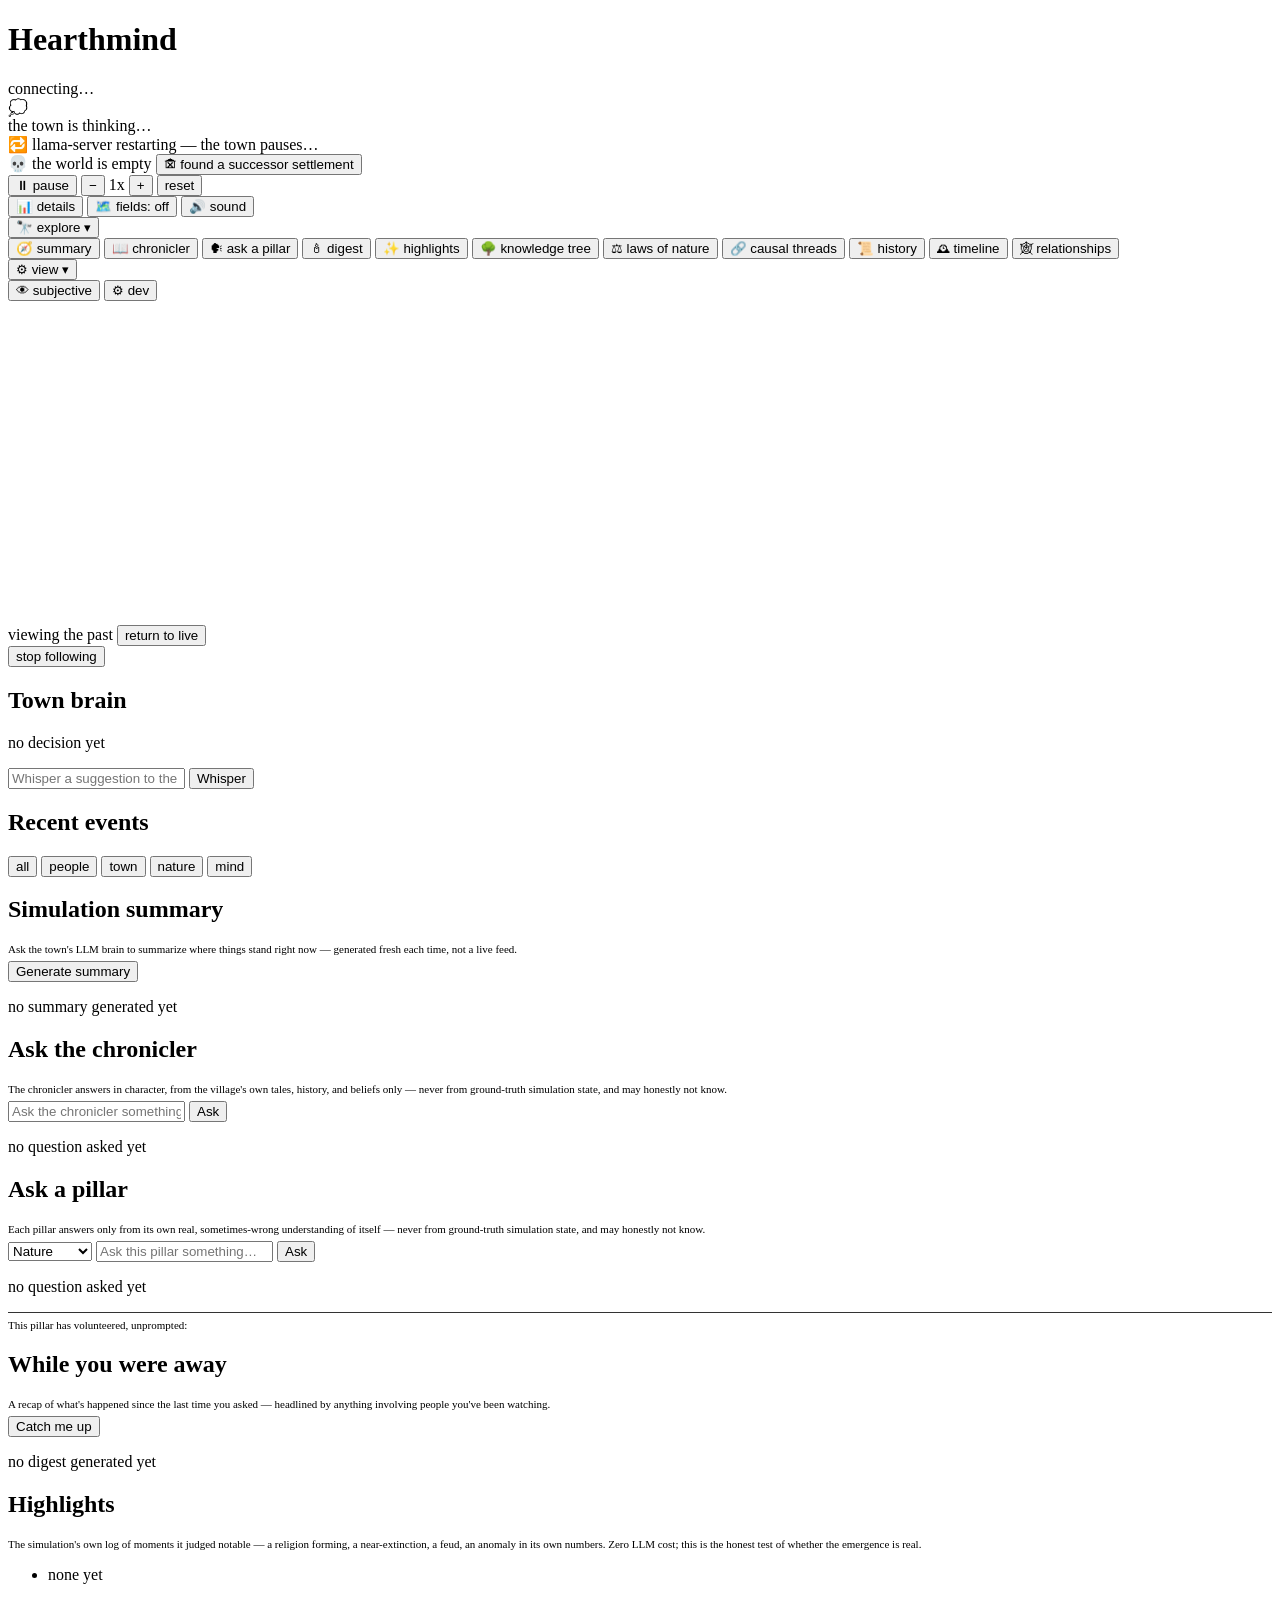
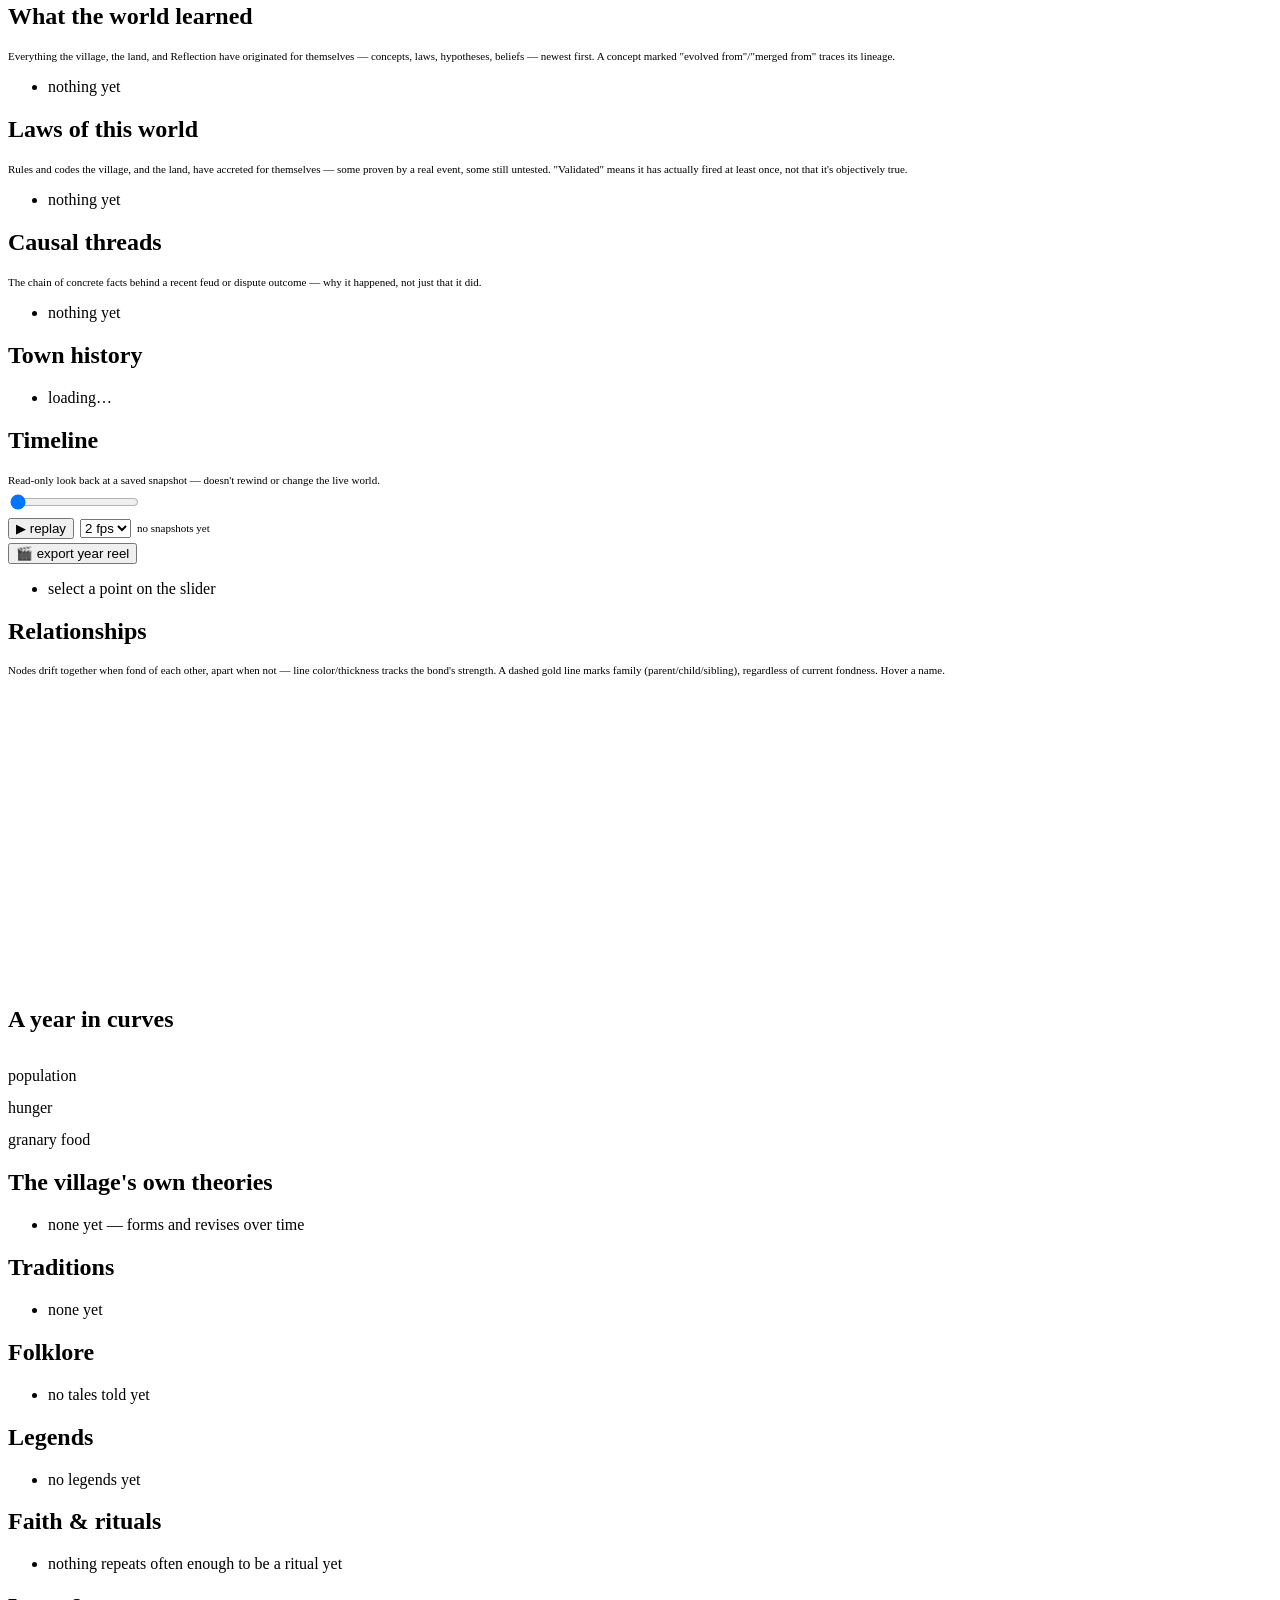
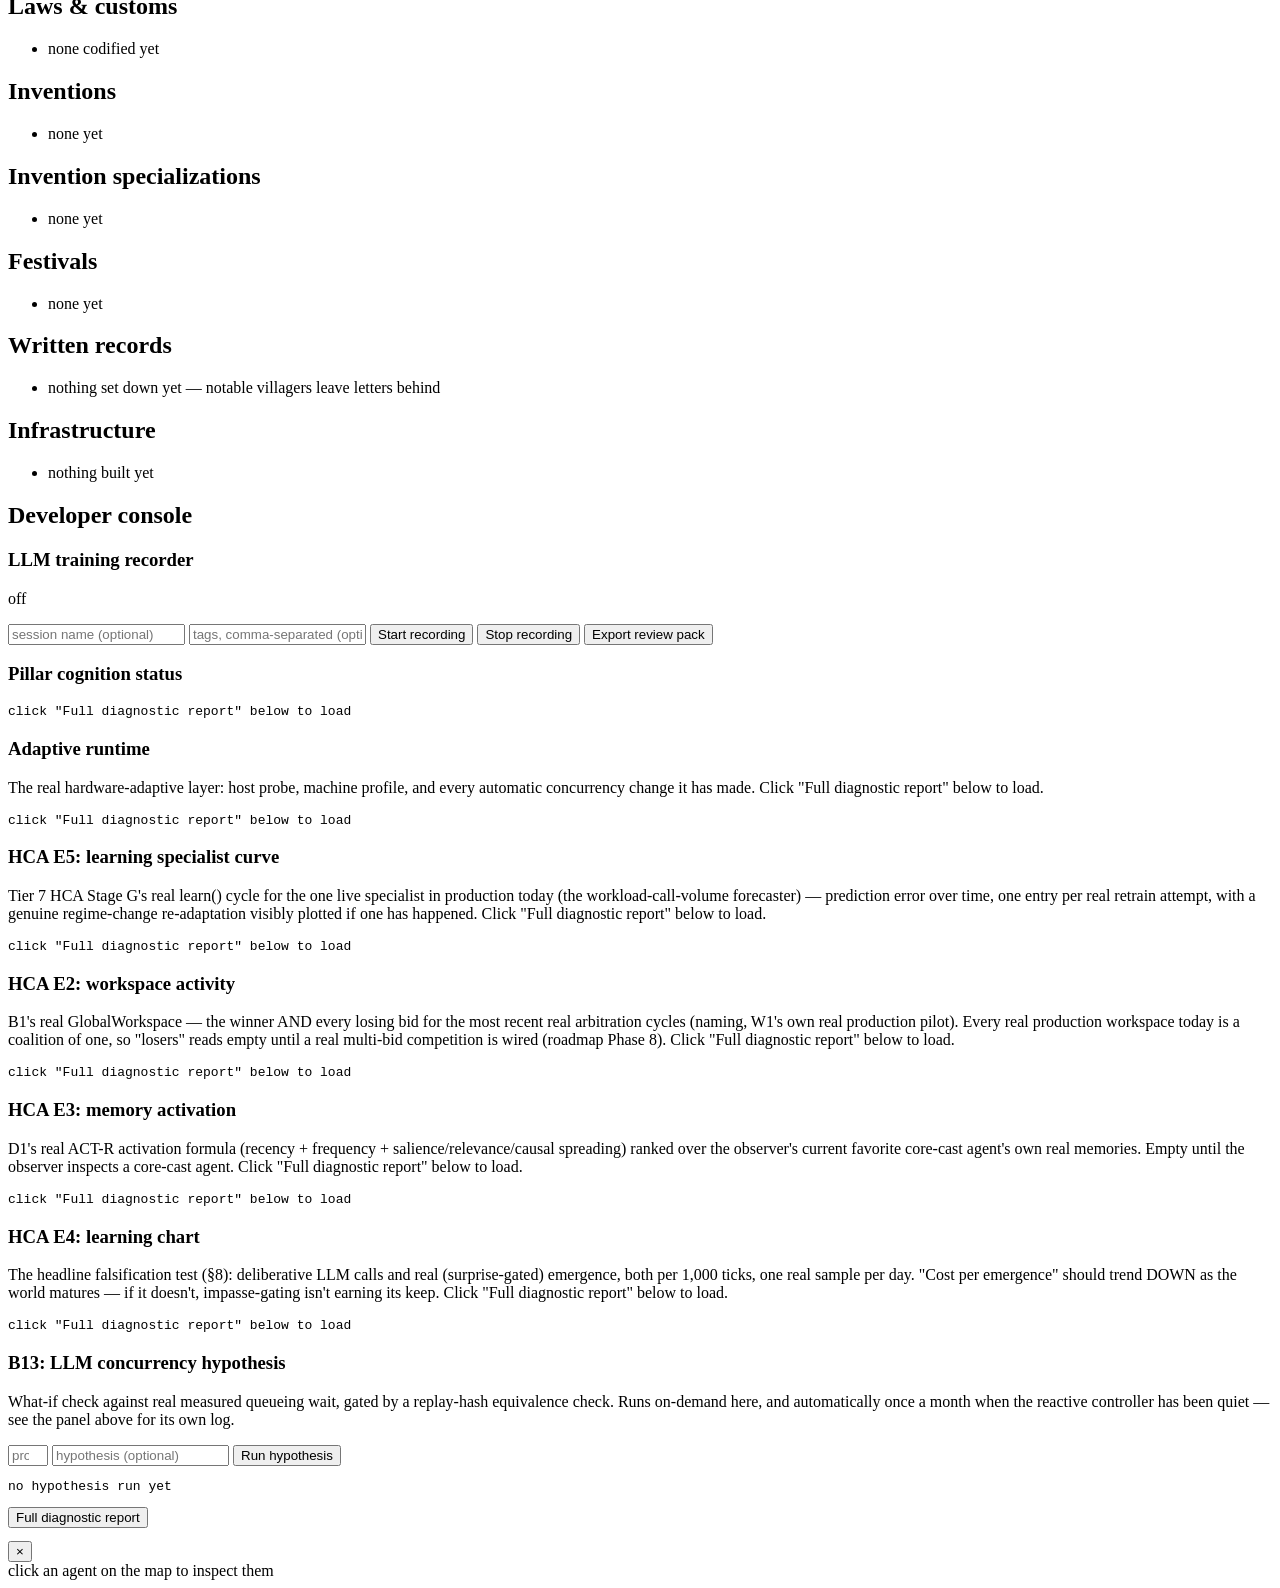
==== commit 79108a1e: "Tier 7 HCA E4: the learning chart (Sec 8's live falsification test) New compute_deliberation_sample:" ====
--- a/hearthmind/interface/static/index.html
+++ b/hearthmind/interface/static/index.html
@@ -418,6 +418,12 @@
           <pre id="memory-activation-content" class="muted">click "Full diagnostic report" below to load</pre>
         </div>
 
+        <div id="learning-chart-panel">
+          <h3>HCA E4: learning chart</h3>
+          <p class="muted">The headline falsification test (§8): deliberative LLM calls and real (surprise-gated) emergence, both per 1,000 ticks, one real sample per day. "Cost per emergence" should trend DOWN as the world matures — if it doesn't, impasse-gating isn't earning its keep. Click "Full diagnostic report" below to load.</p>
+          <pre id="learning-chart-content" class="muted">click "Full diagnostic report" below to load</pre>
+        </div>
+
         <div id="concurrency-hypothesis-panel">
           <h3>B13: LLM concurrency hypothesis</h3>
           <p class="muted">What-if check against real measured queueing wait, gated by a replay-hash equivalence check. Runs on-demand here, and automatically once a month when the reactive controller has been quiet — see the panel above for its own log.</p>
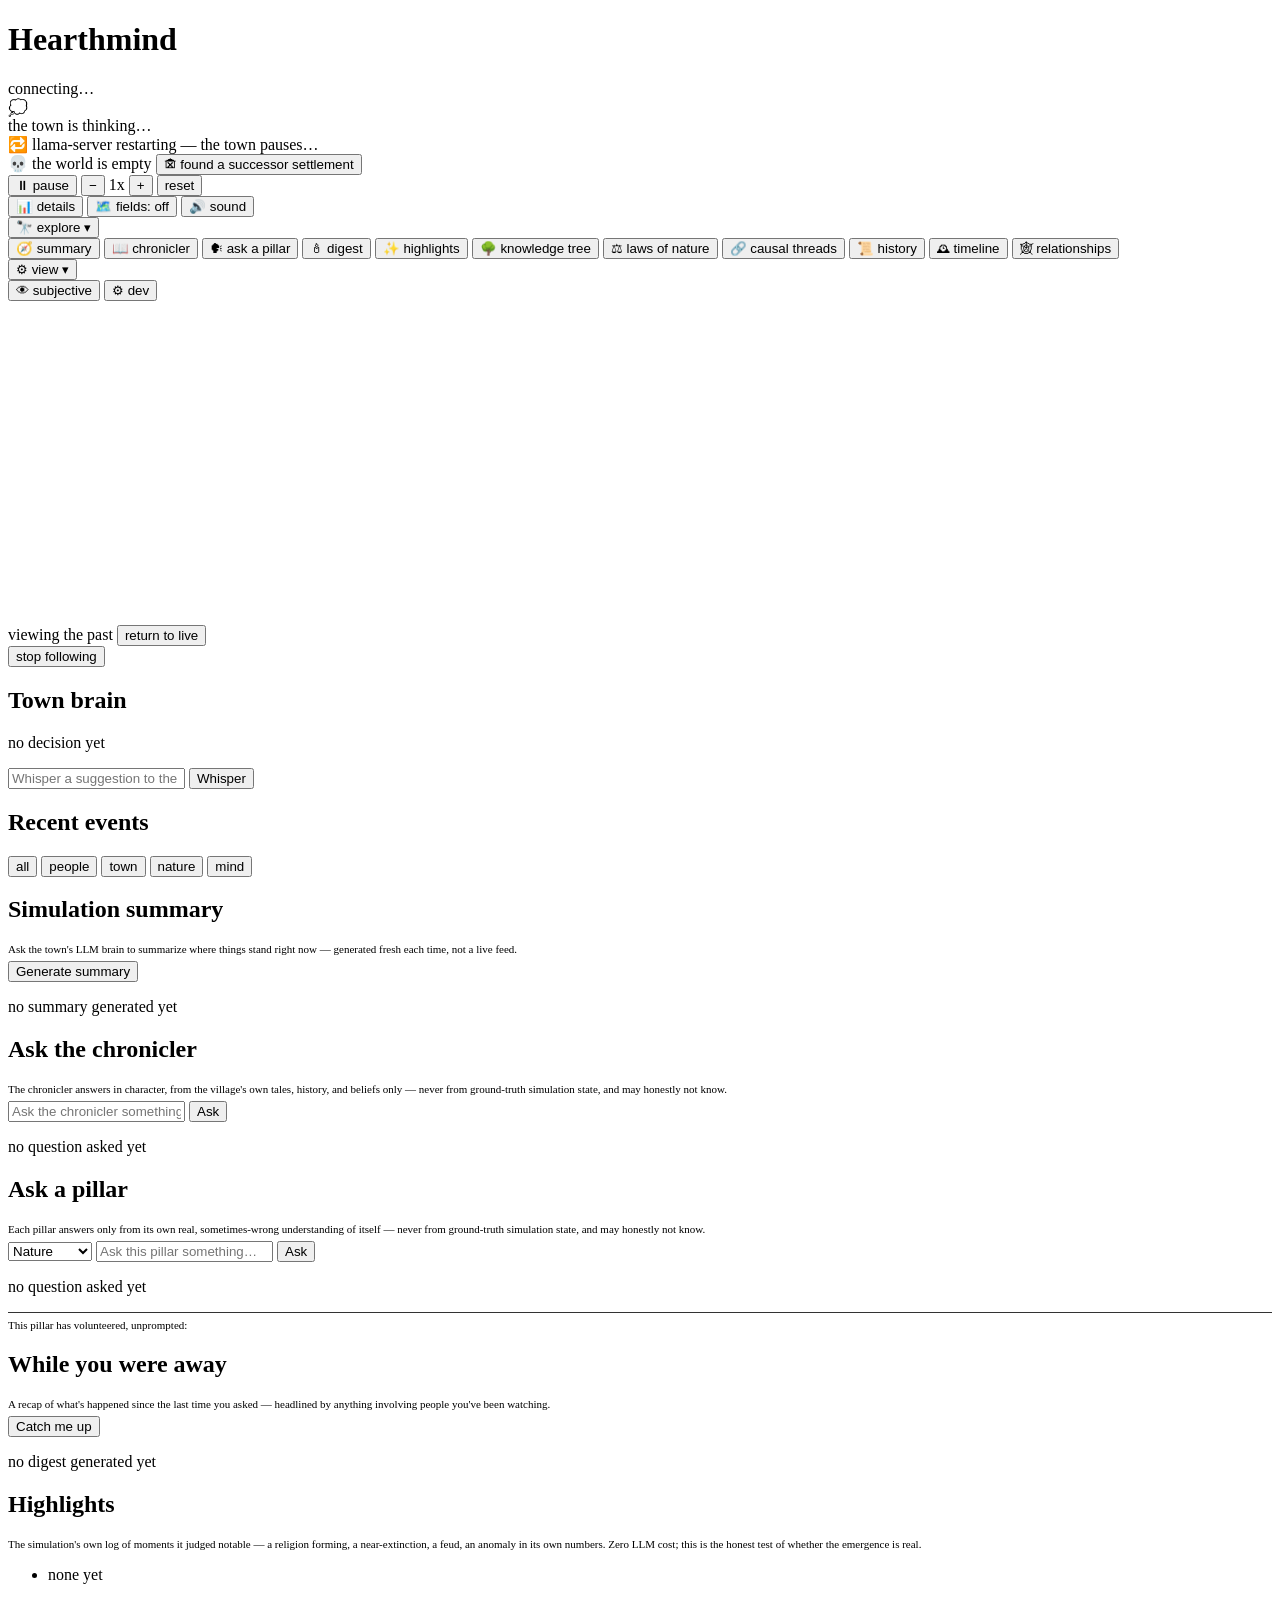
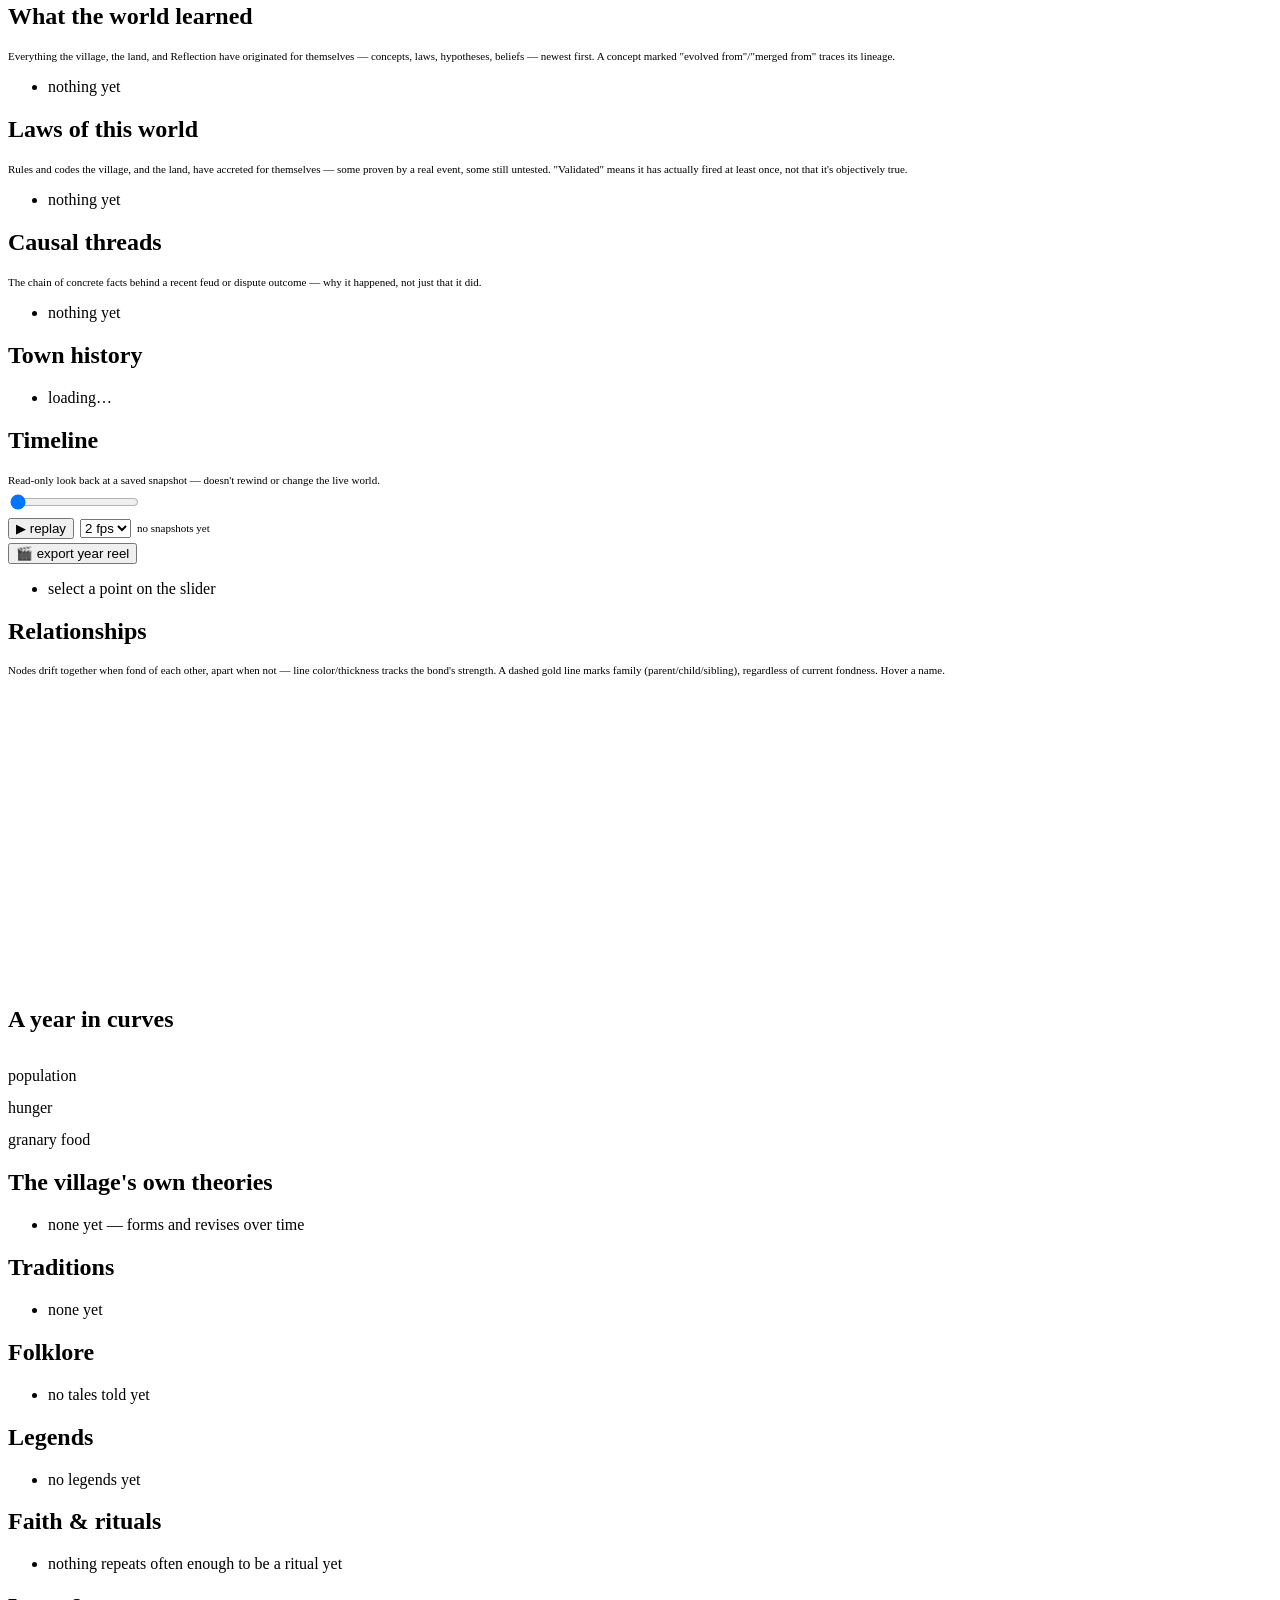
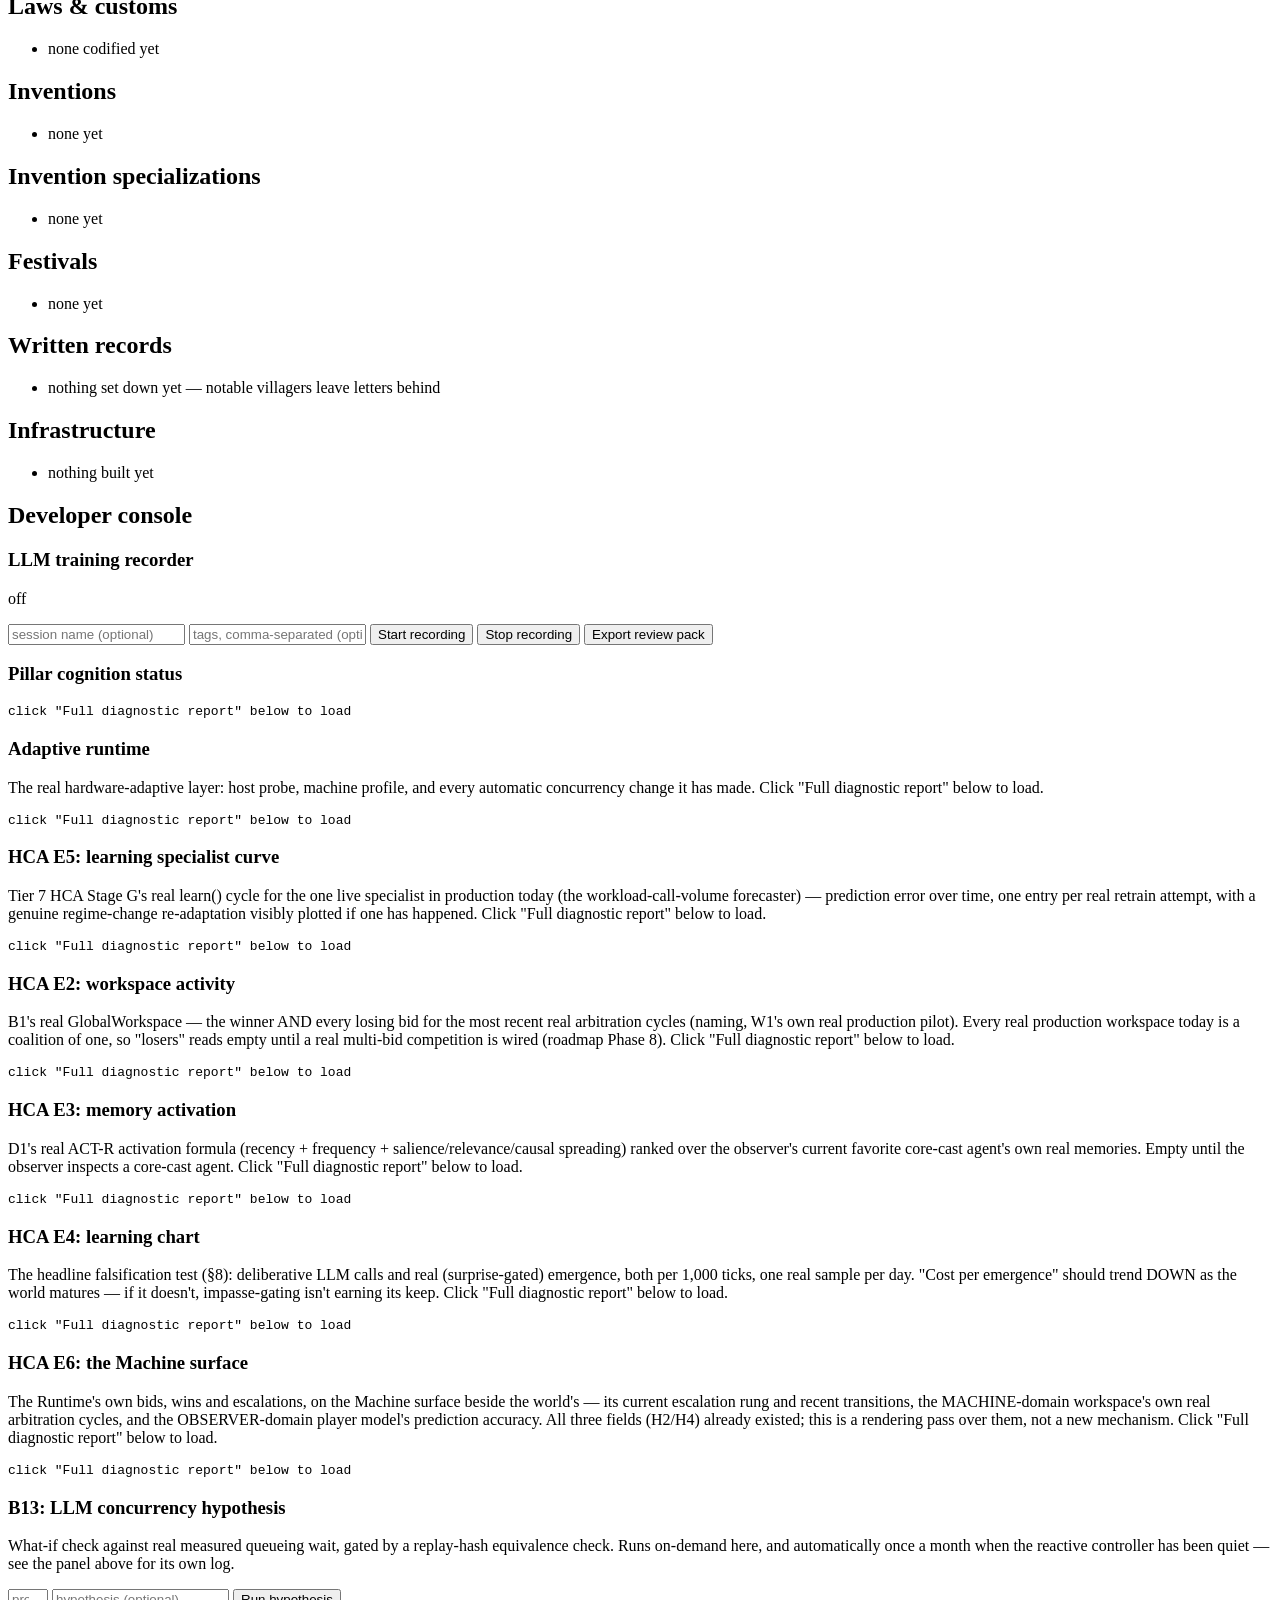
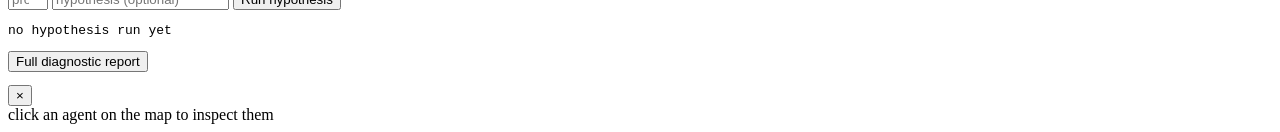
==== commit 53cae246: "Tier 7 HCA E6: the Machine surface (closes Stage E) E5 was already shipped earlier (v1.34.226, out o" ====
--- a/hearthmind/interface/static/index.html
+++ b/hearthmind/interface/static/index.html
@@ -424,6 +424,12 @@
           <pre id="learning-chart-content" class="muted">click "Full diagnostic report" below to load</pre>
         </div>
 
+        <div id="machine-surface-panel">
+          <h3>HCA E6: the Machine surface</h3>
+          <p class="muted">The Runtime's own bids, wins and escalations, on the Machine surface beside the world's — its current escalation rung and recent transitions, the MACHINE-domain workspace's own real arbitration cycles, and the OBSERVER-domain player model's prediction accuracy. All three fields (H2/H4) already existed; this is a rendering pass over them, not a new mechanism. Click "Full diagnostic report" below to load.</p>
+          <pre id="machine-surface-content" class="muted">click "Full diagnostic report" below to load</pre>
+        </div>
+
         <div id="concurrency-hypothesis-panel">
           <h3>B13: LLM concurrency hypothesis</h3>
           <p class="muted">What-if check against real measured queueing wait, gated by a replay-hash equivalence check. Runs on-demand here, and automatically once a month when the reactive controller has been quiet — see the panel above for its own log.</p>
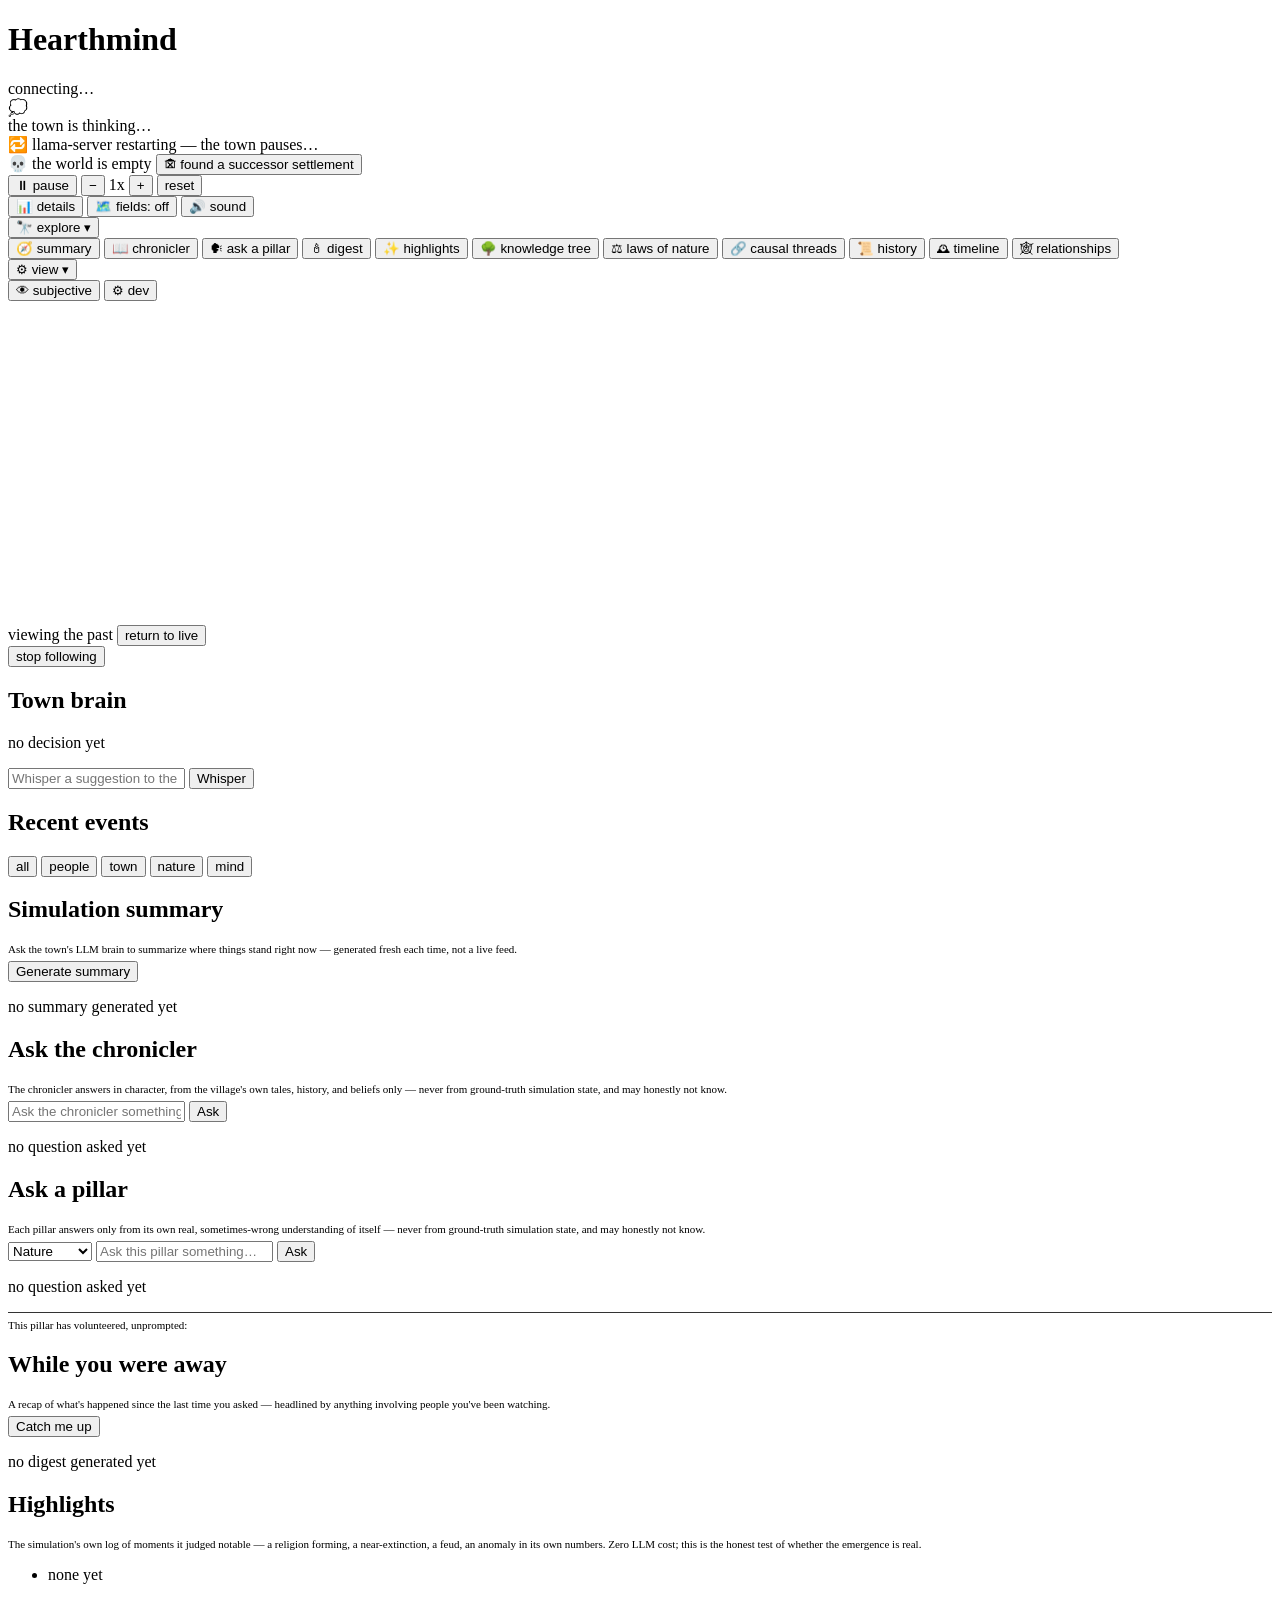
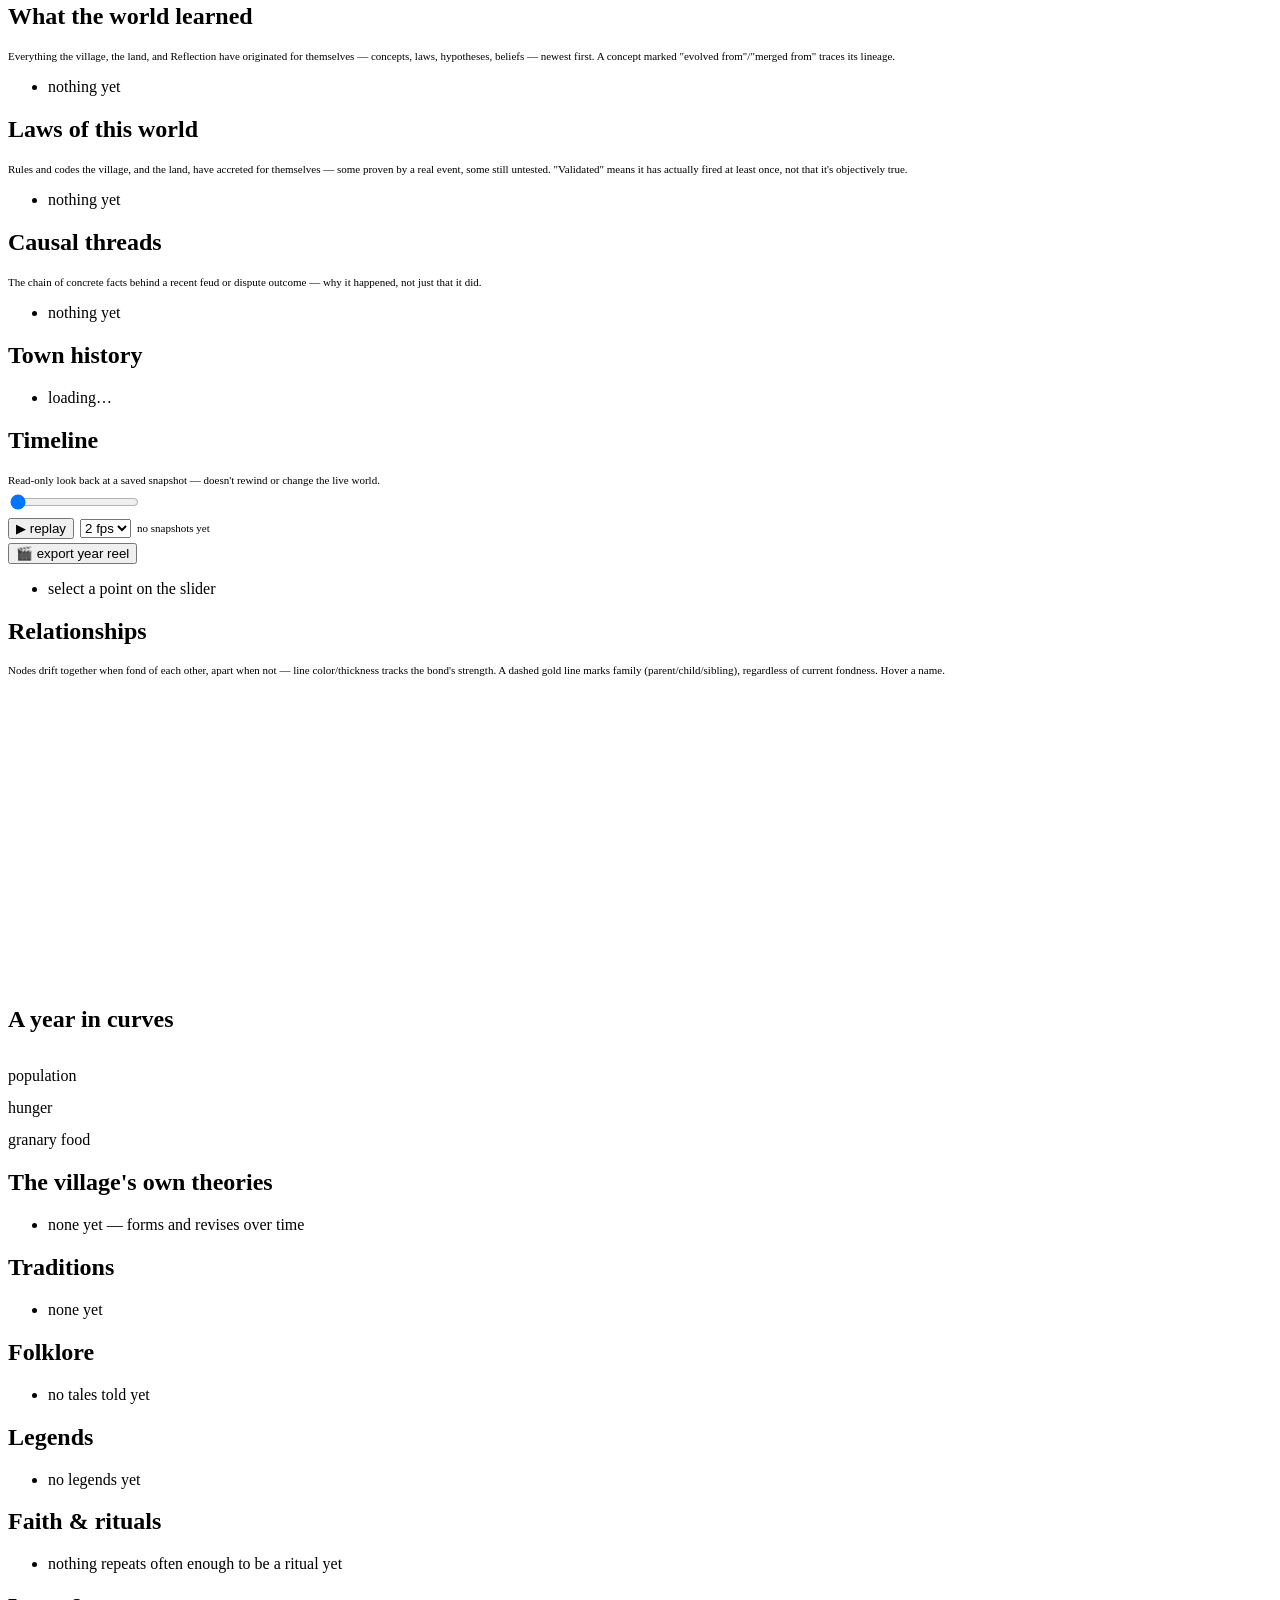
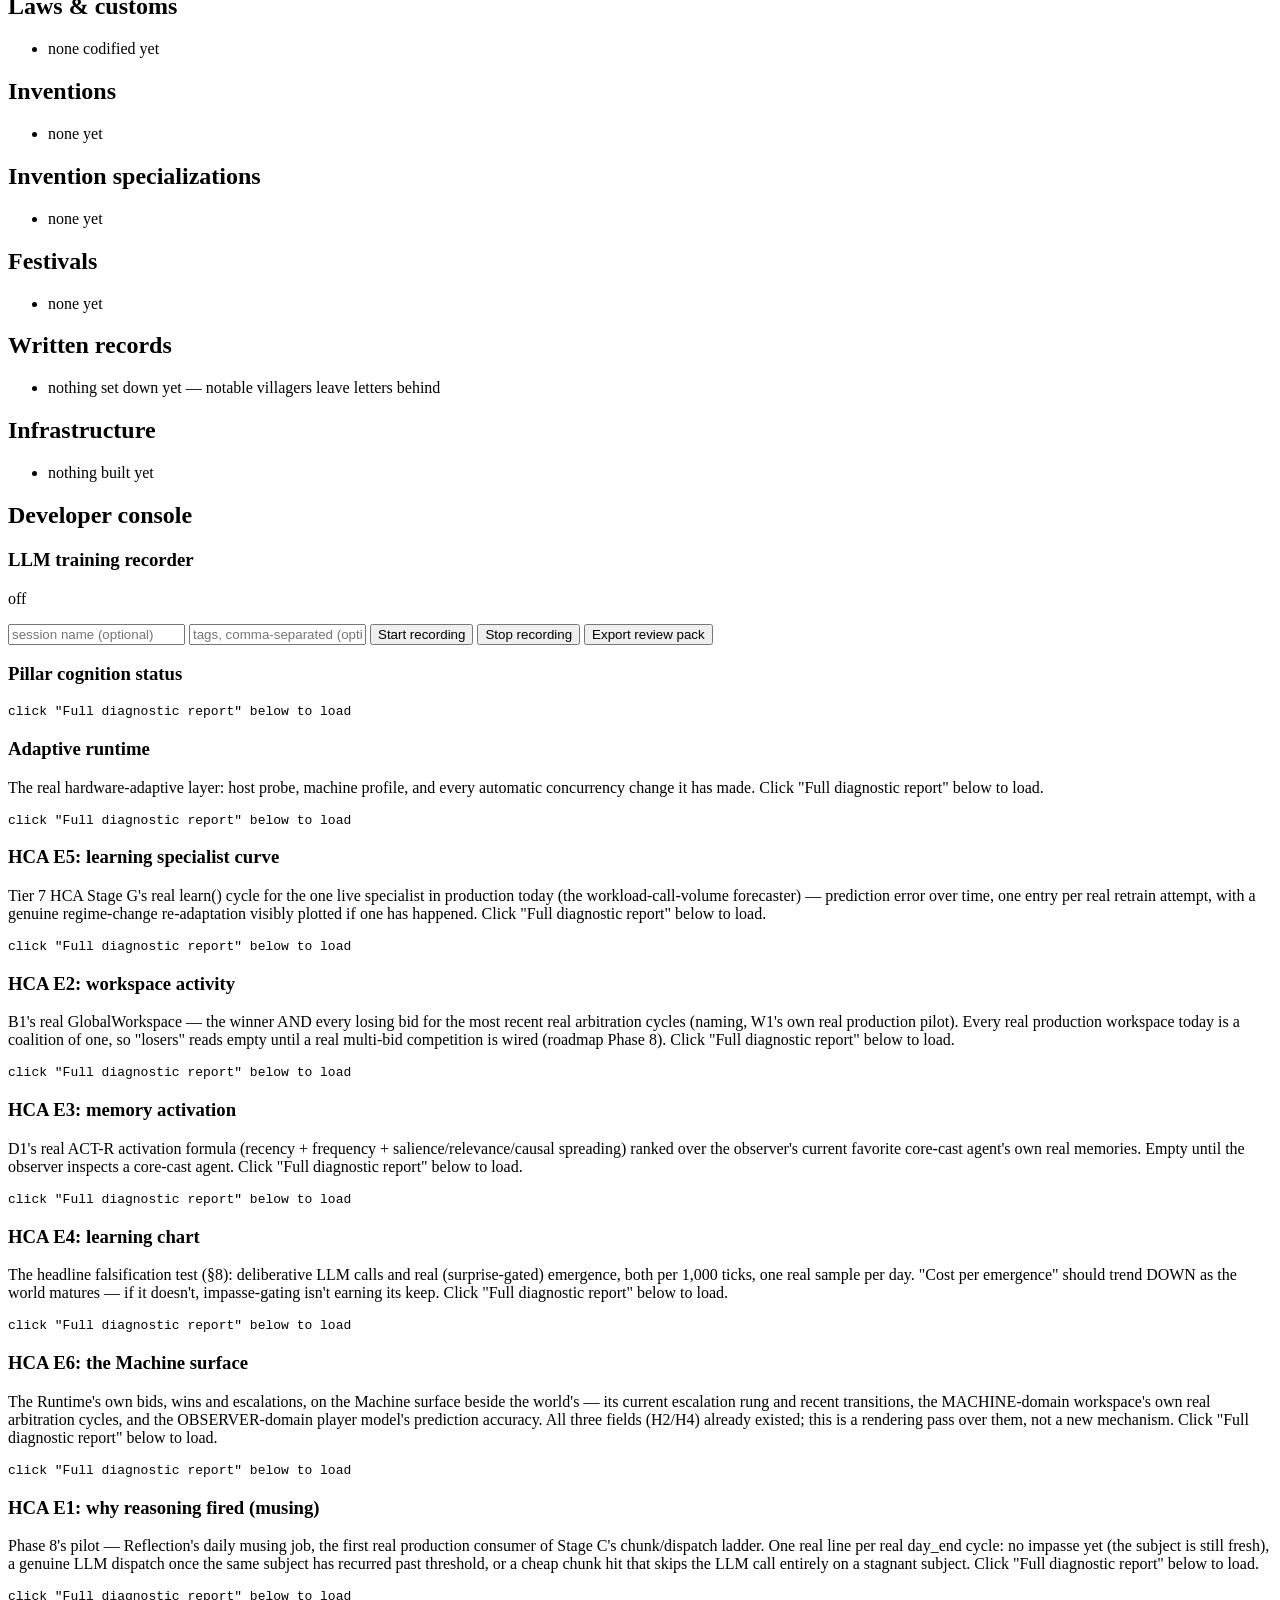
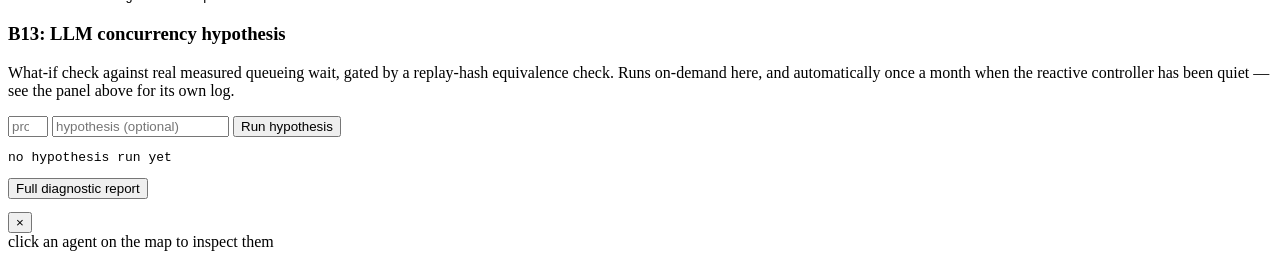
==== commit 015914bf: "Tier 7 HCA Phase 8, step 2: E1 goes live Every real musing cycle (no-impasse, LLM-dispatched, and ch" ====
--- a/hearthmind/interface/static/index.html
+++ b/hearthmind/interface/static/index.html
@@ -430,6 +430,12 @@
           <pre id="machine-surface-content" class="muted">click "Full diagnostic report" below to load</pre>
         </div>
 
+        <div id="musing-explain-panel">
+          <h3>HCA E1: why reasoning fired (musing)</h3>
+          <p class="muted">Phase 8's pilot — Reflection's daily musing job, the first real production consumer of Stage C's chunk/dispatch ladder. One real line per real day_end cycle: no impasse yet (the subject is still fresh), a genuine LLM dispatch once the same subject has recurred past threshold, or a cheap chunk hit that skips the LLM call entirely on a stagnant subject. Click "Full diagnostic report" below to load.</p>
+          <pre id="musing-explain-content" class="muted">click "Full diagnostic report" below to load</pre>
+        </div>
+
         <div id="concurrency-hypothesis-panel">
           <h3>B13: LLM concurrency hypothesis</h3>
           <p class="muted">What-if check against real measured queueing wait, gated by a replay-hash equivalence check. Runs on-demand here, and automatically once a month when the reactive controller has been quiet — see the panel above for its own log.</p>
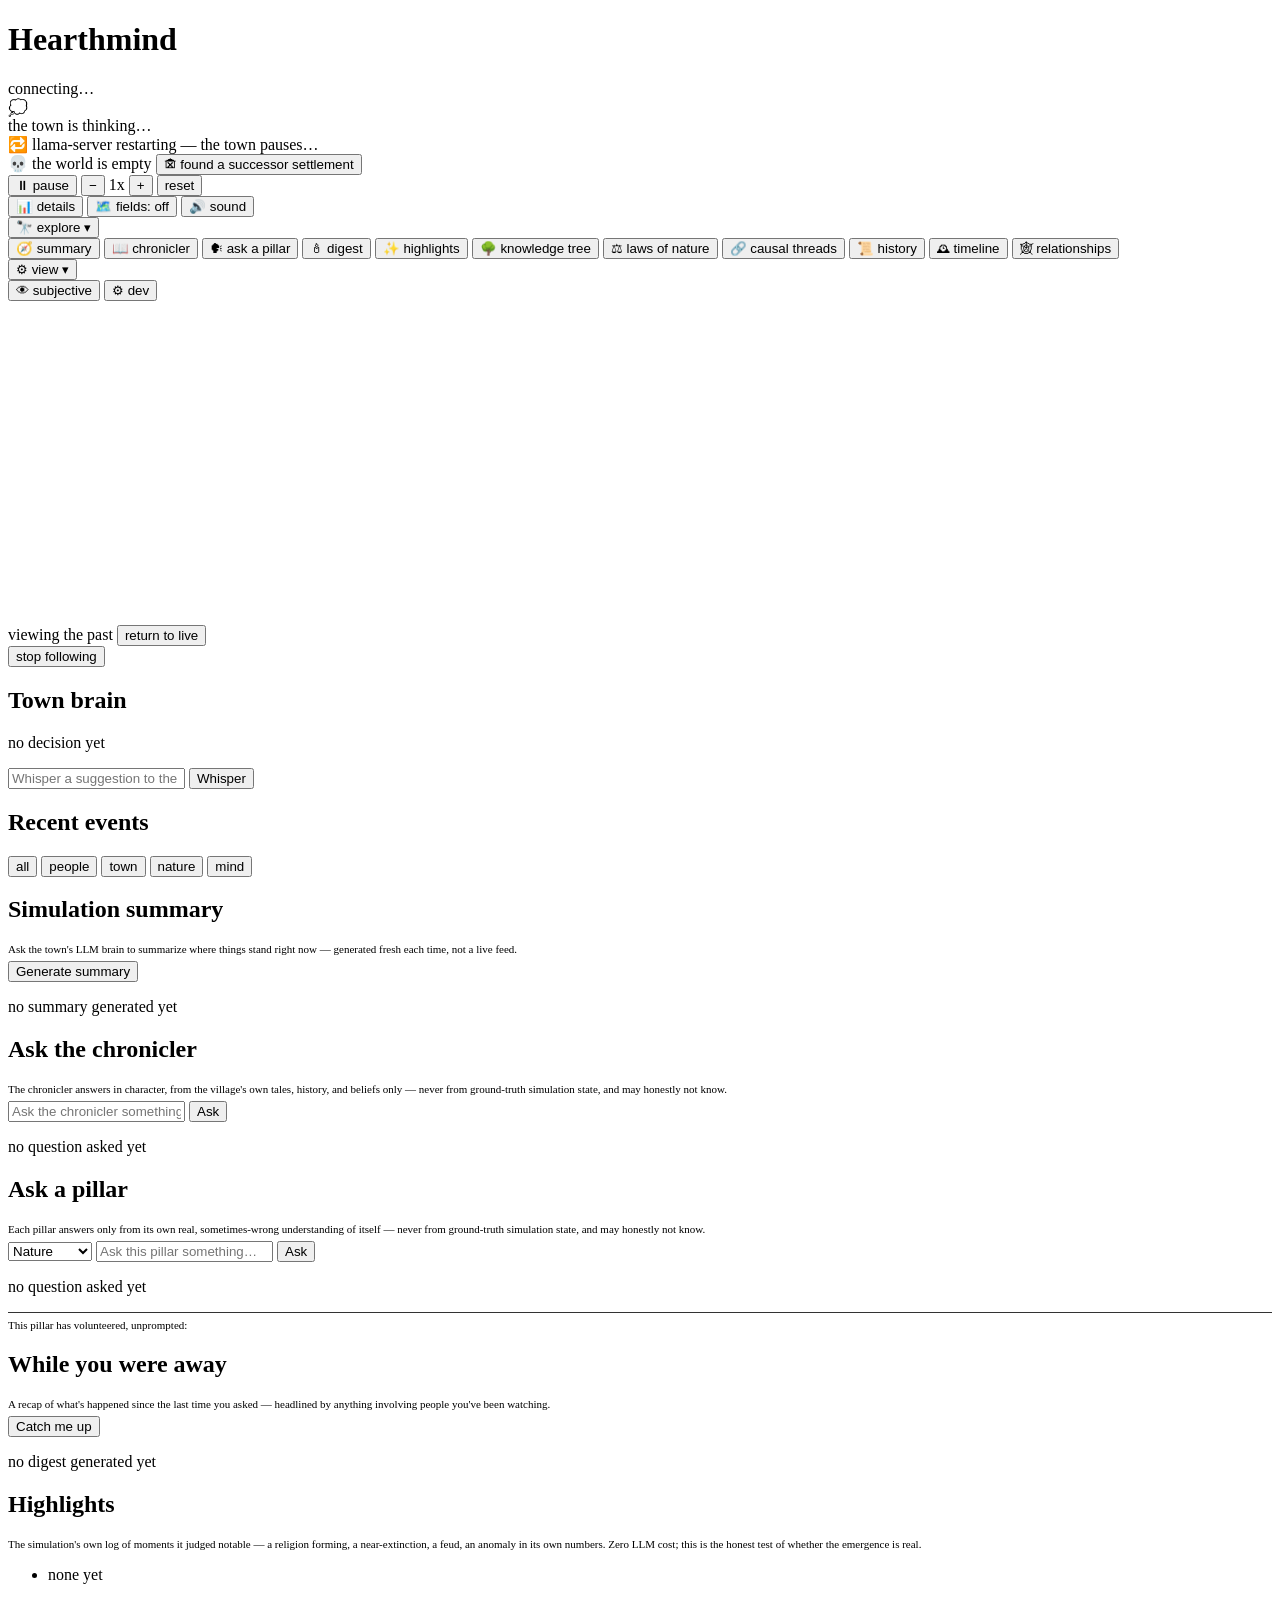
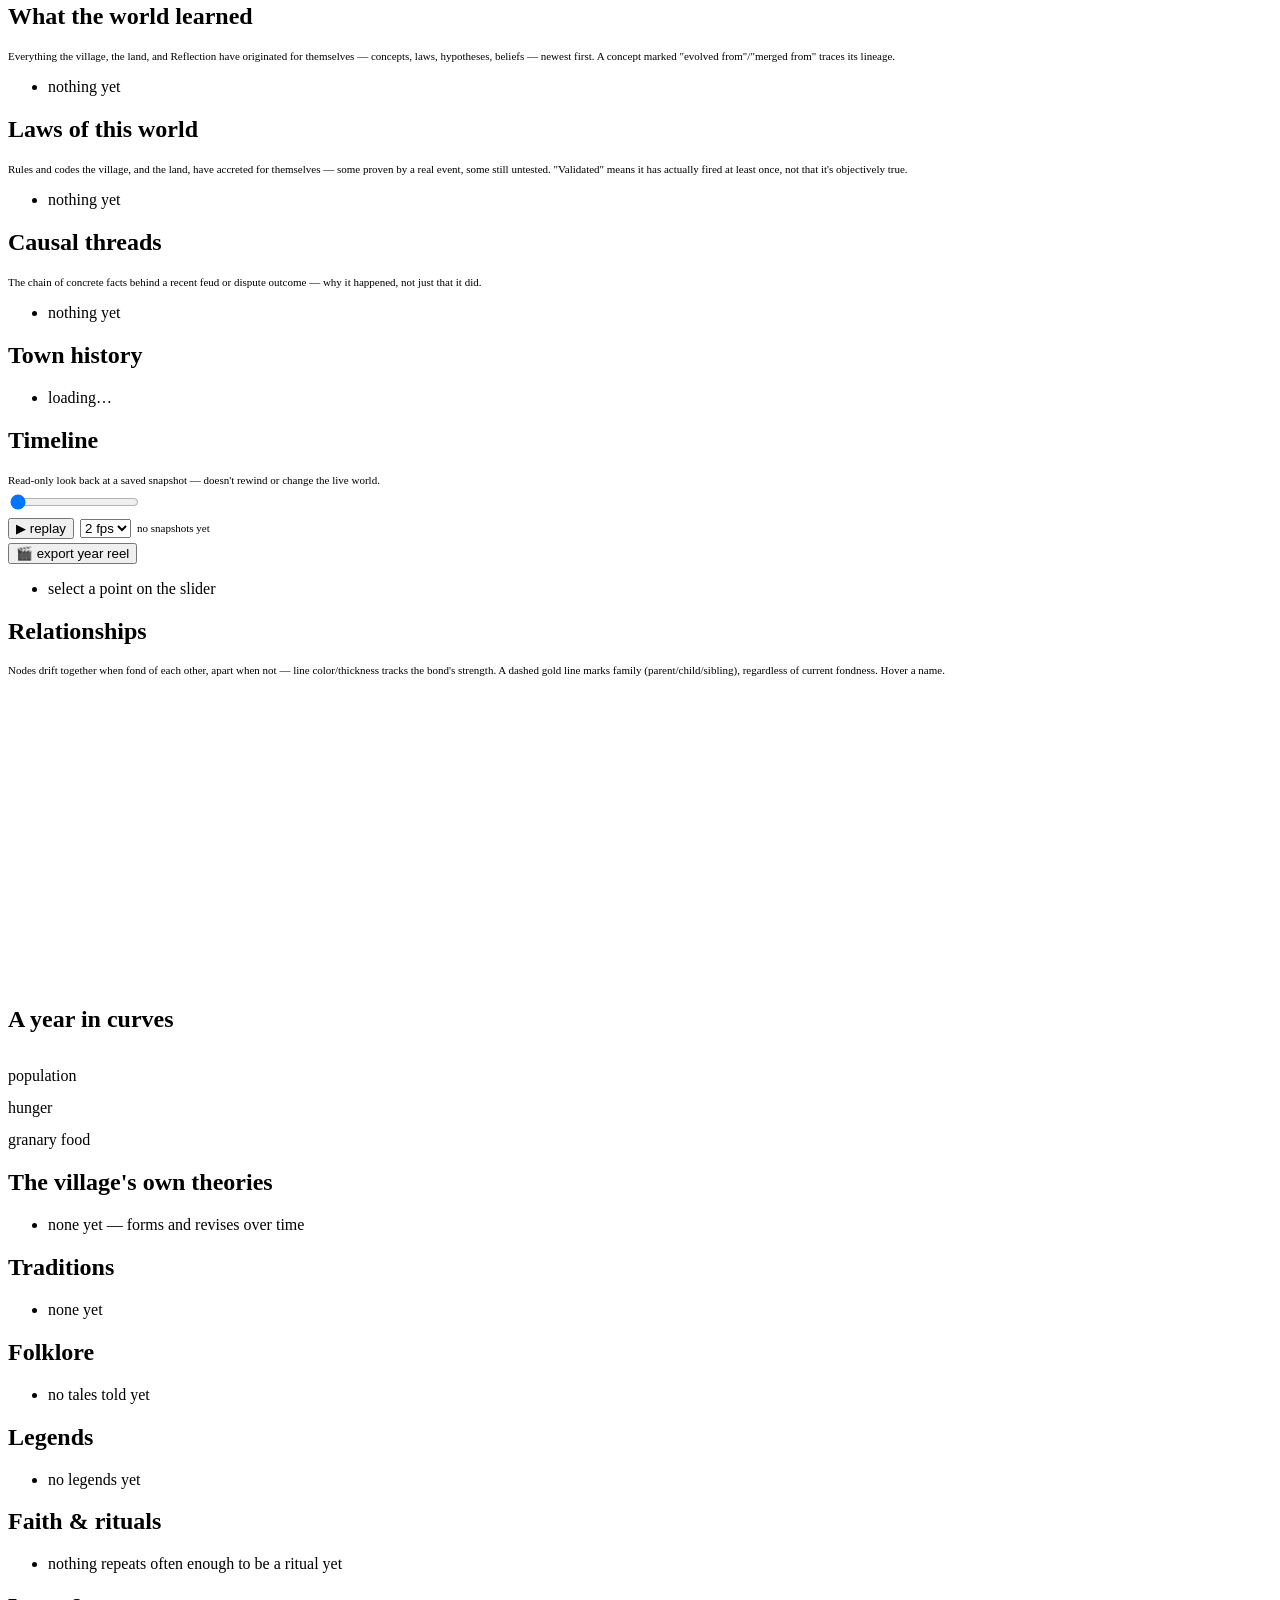
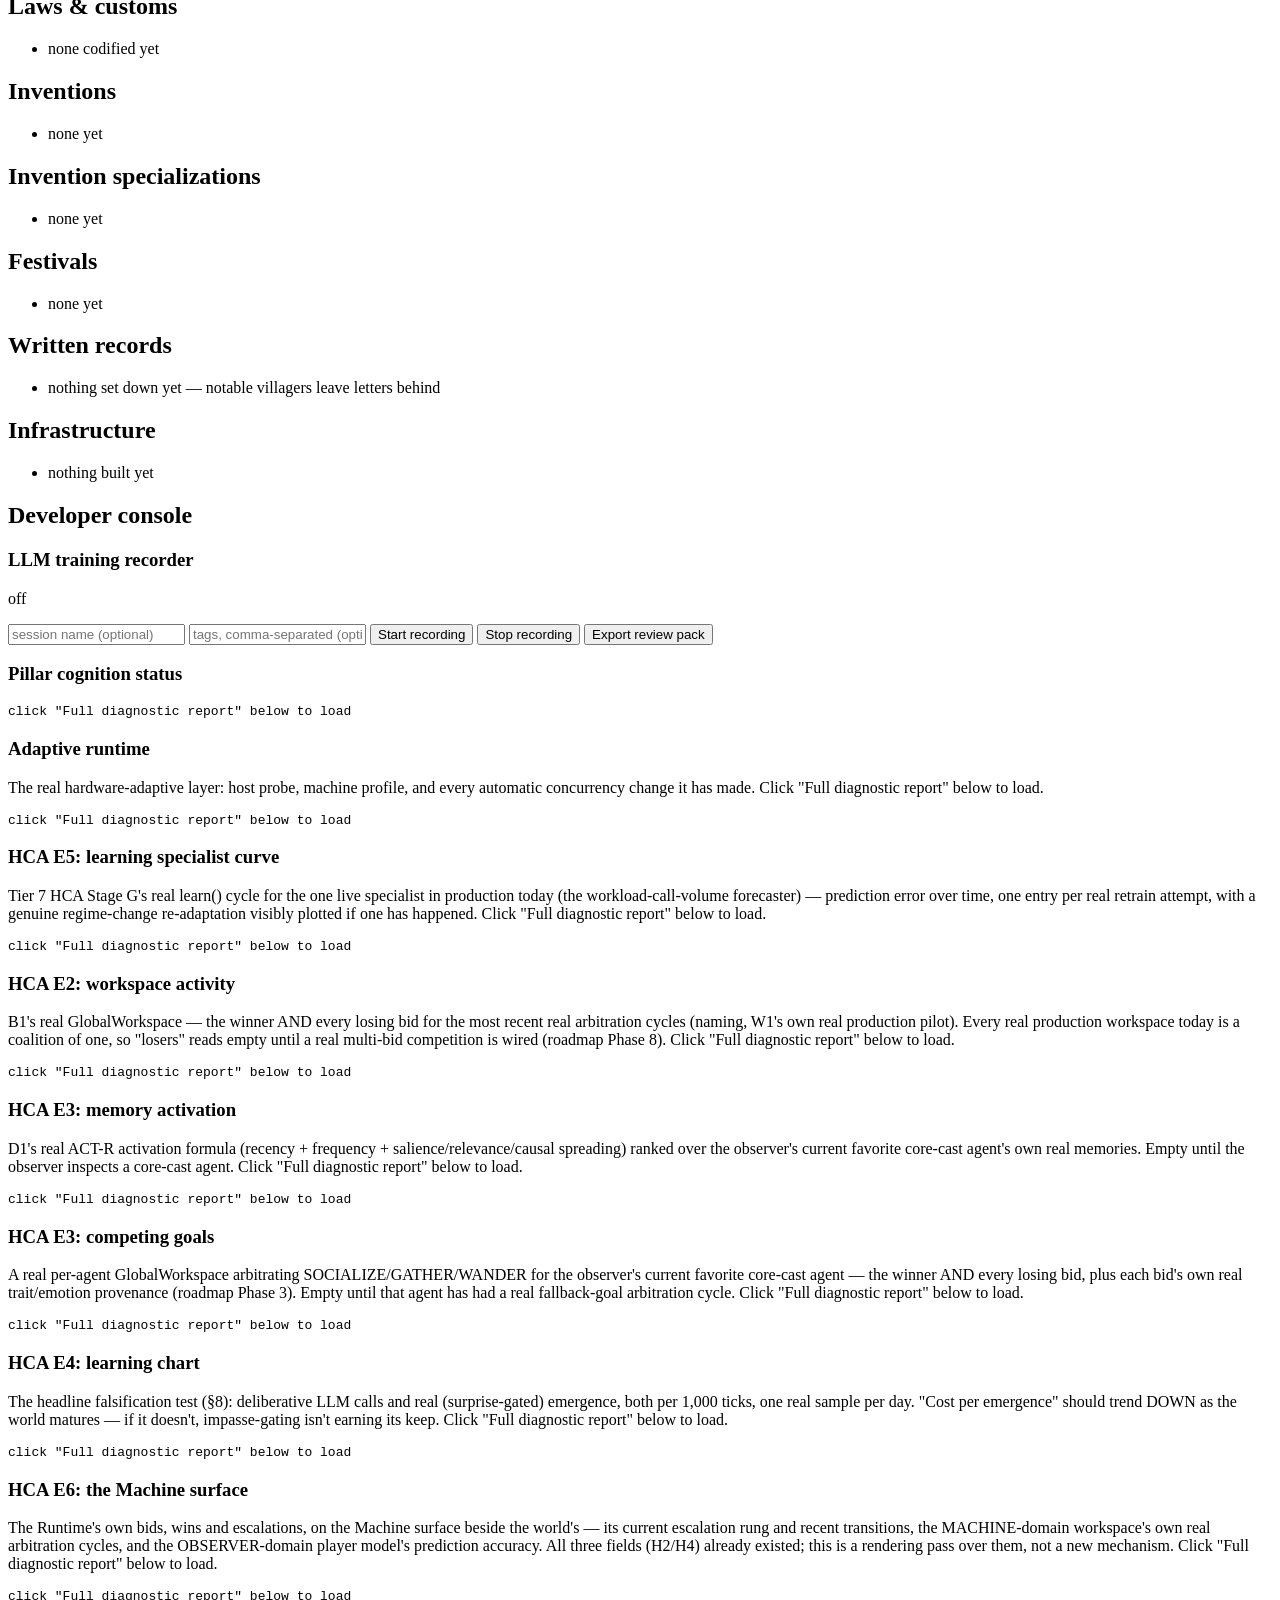
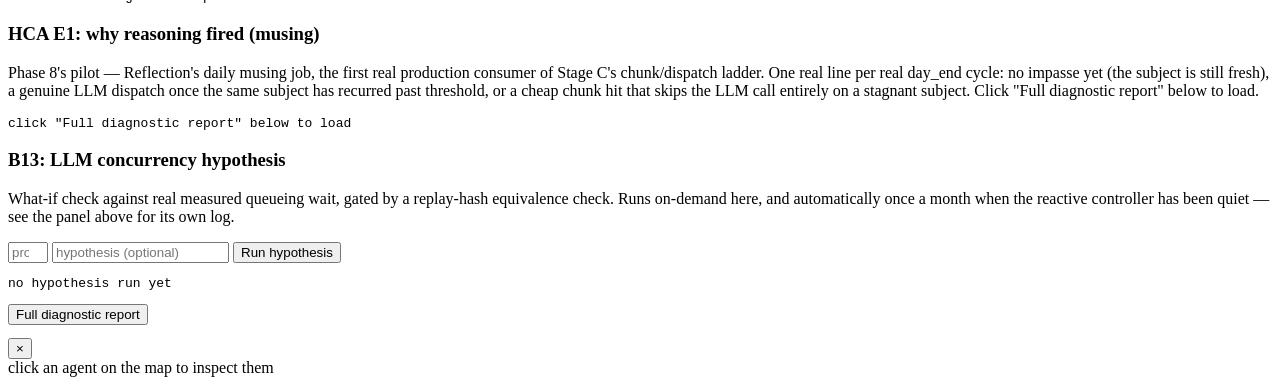
==== commit 7950ccb2: "Roadmap Phase 3, E3: a real per-agent competing-goals workspace - New hearthmind/cognition/goal_arbi" ====
--- a/hearthmind/interface/static/index.html
+++ b/hearthmind/interface/static/index.html
@@ -418,6 +418,12 @@
           <pre id="memory-activation-content" class="muted">click "Full diagnostic report" below to load</pre>
         </div>
 
+        <div id="goal-competition-panel">
+          <h3>HCA E3: competing goals</h3>
+          <p class="muted">A real per-agent GlobalWorkspace arbitrating SOCIALIZE/GATHER/WANDER for the observer's current favorite core-cast agent — the winner AND every losing bid, plus each bid's own real trait/emotion provenance (roadmap Phase 3). Empty until that agent has had a real fallback-goal arbitration cycle. Click "Full diagnostic report" below to load.</p>
+          <pre id="goal-competition-content" class="muted">click "Full diagnostic report" below to load</pre>
+        </div>
+
         <div id="learning-chart-panel">
           <h3>HCA E4: learning chart</h3>
           <p class="muted">The headline falsification test (§8): deliberative LLM calls and real (surprise-gated) emergence, both per 1,000 ticks, one real sample per day. "Cost per emergence" should trend DOWN as the world matures — if it doesn't, impasse-gating isn't earning its keep. Click "Full diagnostic report" below to load.</p>
